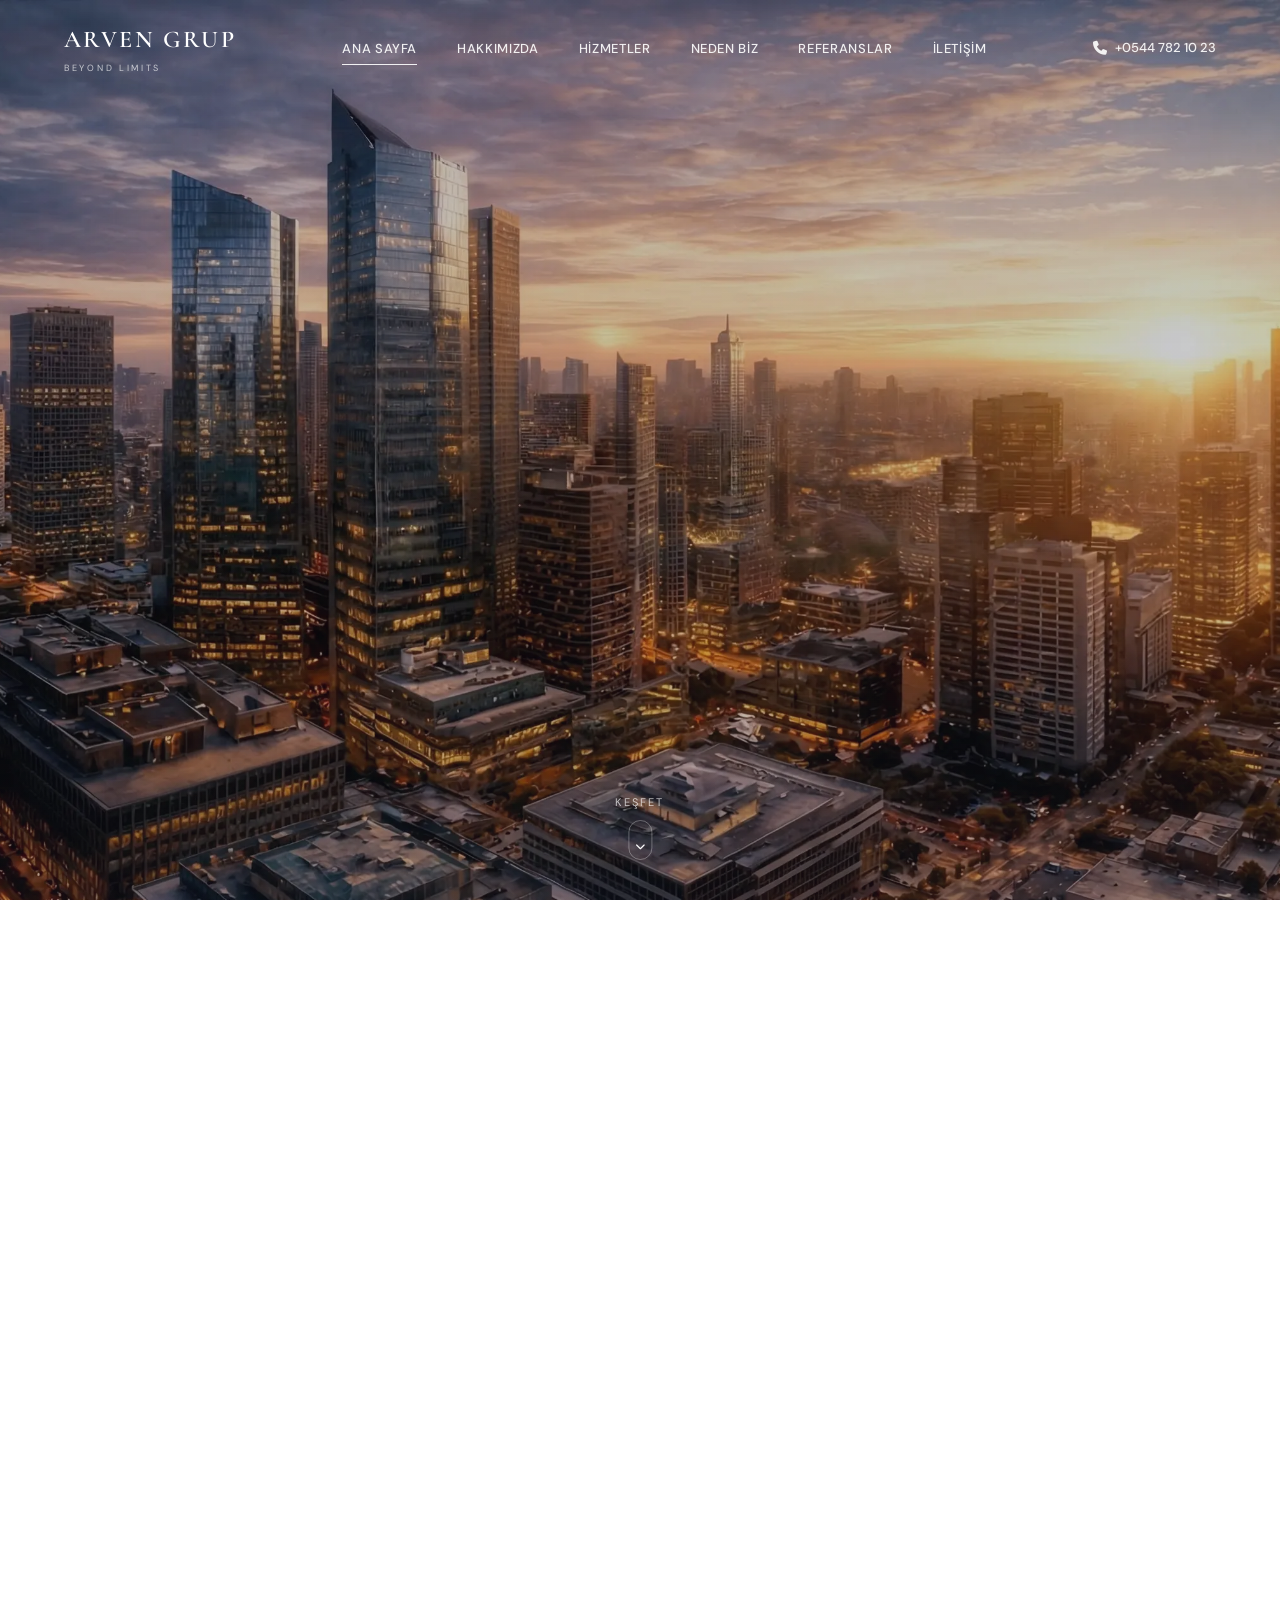
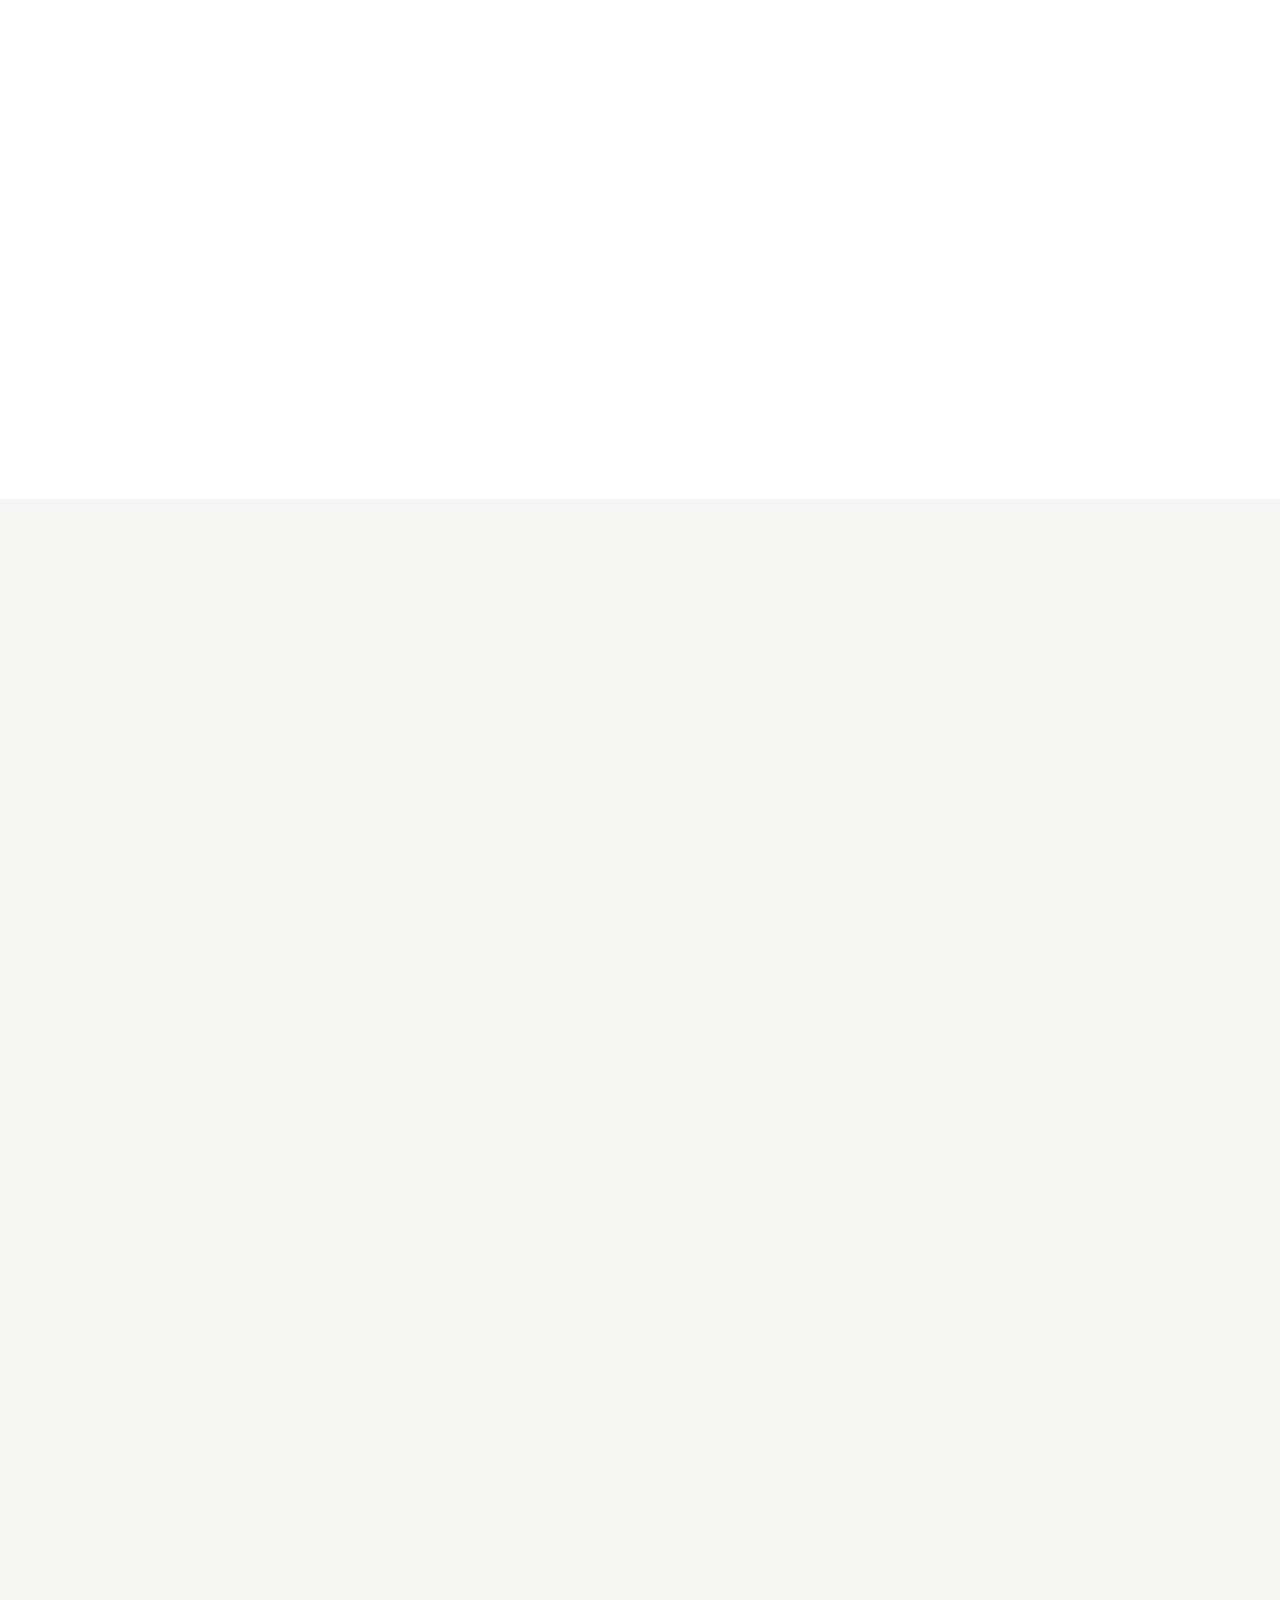
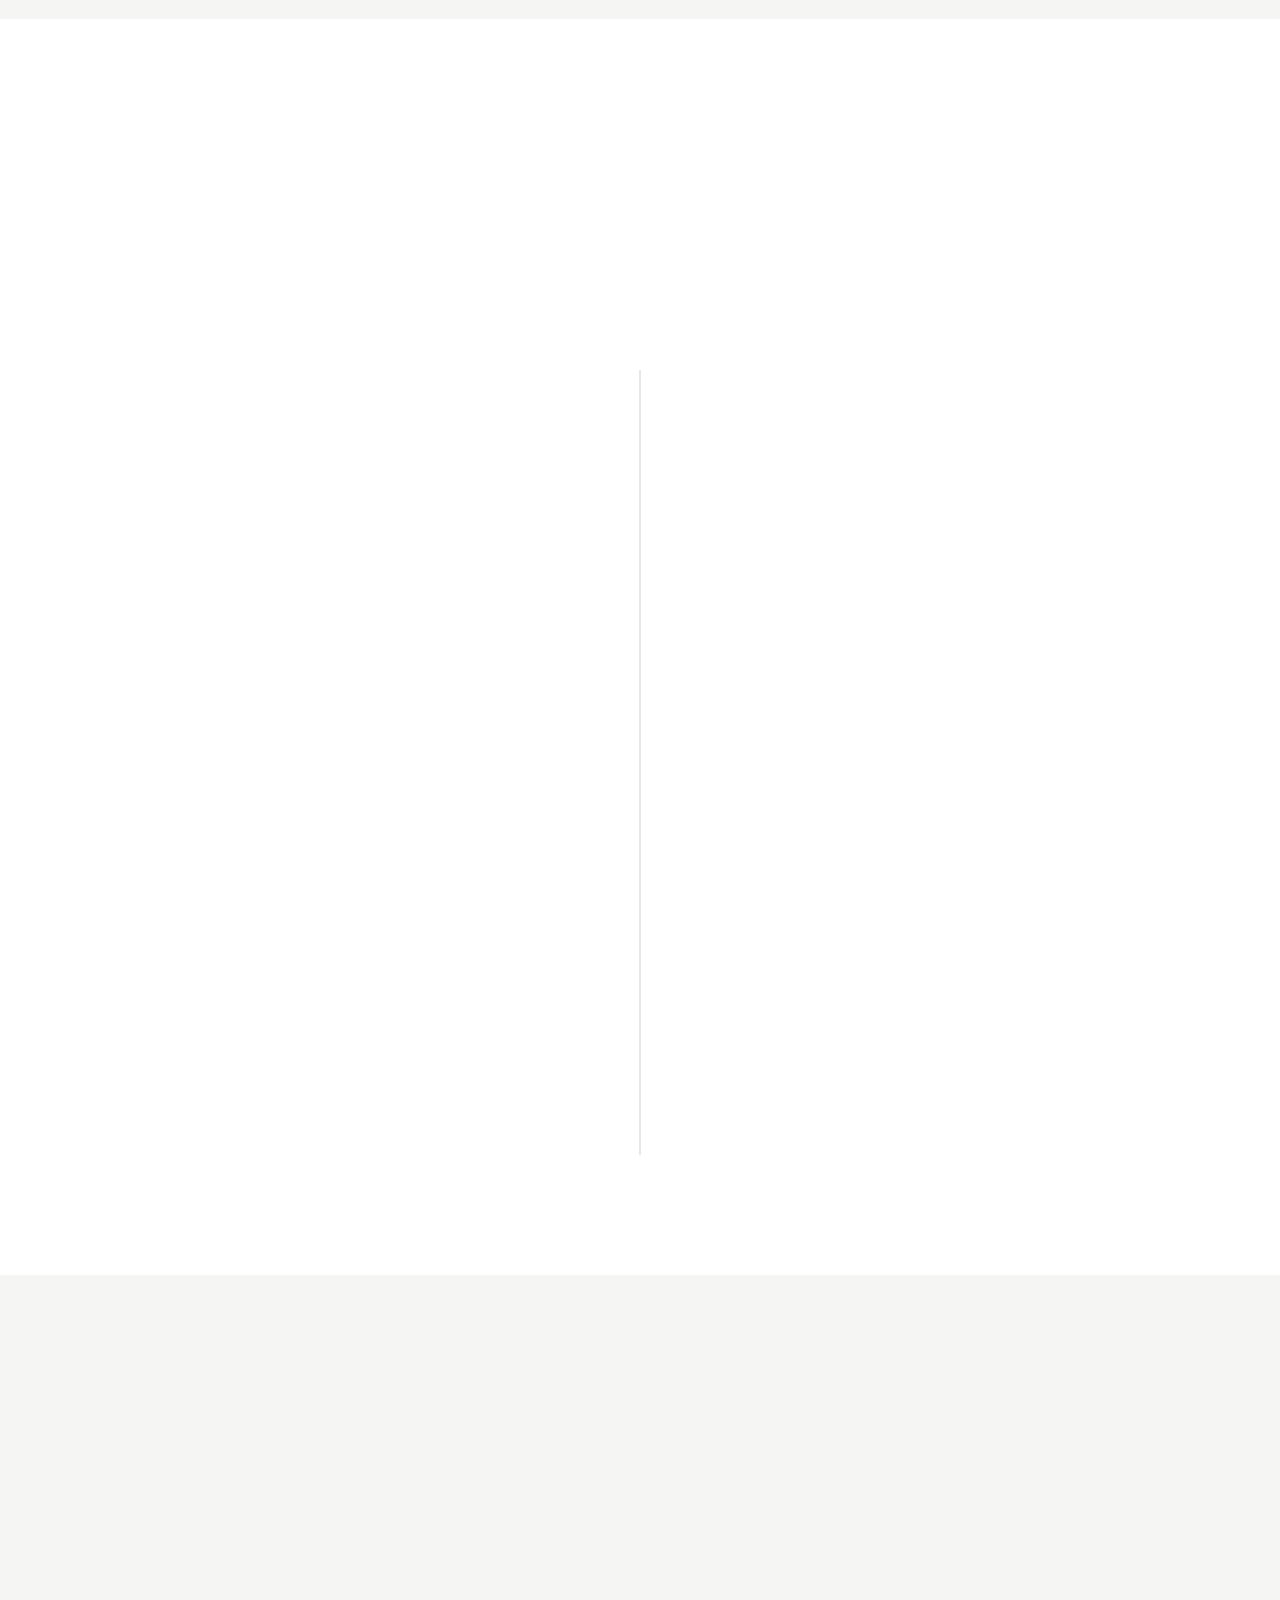
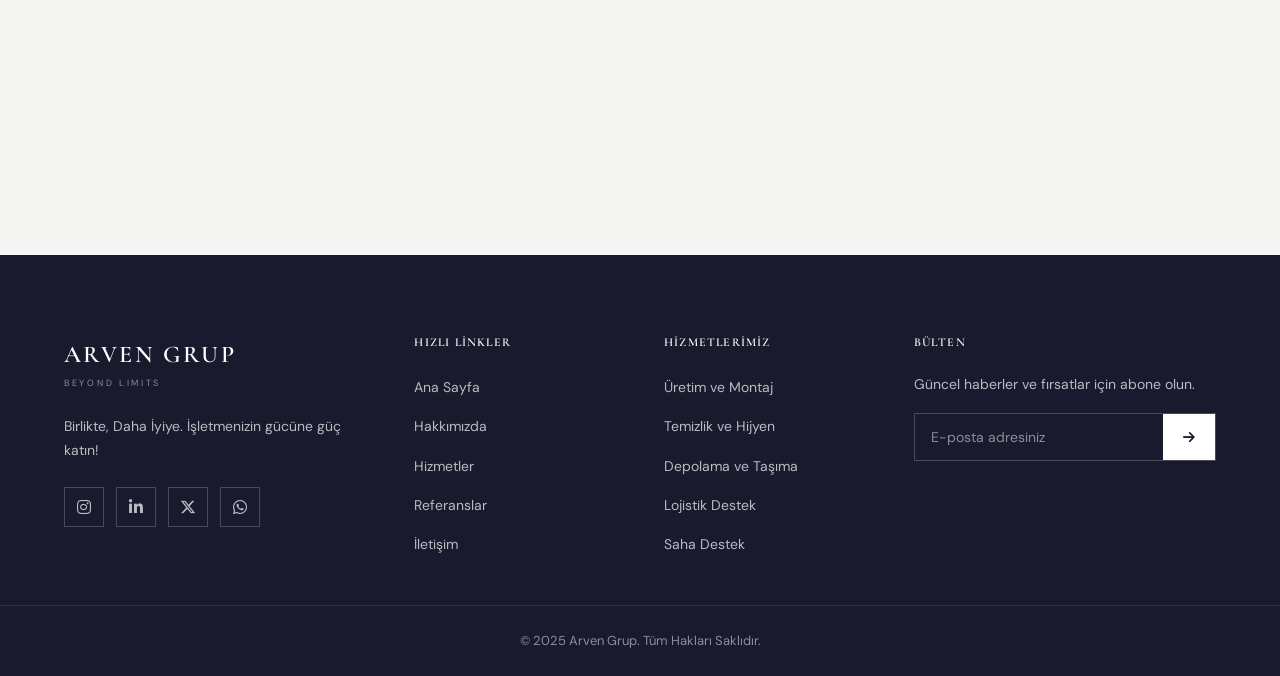
==== index.html @ a72df1f4 "Arven Grup web sitesi - ilk commit - HTML, CSS, JavaScript ile tam responsive web sitesi - Hero slid" ====
<!DOCTYPE html>
<html lang="tr">
  <head>
    <meta charset="UTF-8" />
    <meta name="viewport" content="width=device-width, initial-scale=1.0" />
    <meta
      name="description"
      content="Arven Grup - Personel Tedarik ve Kurumsal Outsourcing Çözümleri. Birlikte, Daha İyiye."
    />
    <meta
      name="keywords"
      content="personel tedarik, outsourcing, işe alım, kurumsal çözümler, üretim personeli, temizlik hizmetleri"
    />
    <meta name="author" content="Arven Grup" />

    <!-- Open Graph Meta Tags -->
    <meta
      property="og:title"
      content="Arven Grup - Personel Tedarik & Kurumsal Outsourcing"
    />
    <meta
      property="og:description"
      content="İşletmenizin gücüne güç katın! Arven Grup ile personel tedariki ve kurumsal çözümlerde öne çıkın."
    />
    <meta property="og:type" content="website" />
    <meta property="og:url" content="https://arvengrup.com" />
    <meta
      property="og:image"
      content="https://images.unsplash.com/photo-1504384308090-c894fdcc538d?w=1200&q=80"
    />

    <!-- Twitter Card -->
    <meta name="twitter:card" content="summary_large_image" />
    <meta name="twitter:title" content="Arven Grup - Personel Tedarik" />
    <meta name="twitter:description" content="Birlikte, Daha İyiye." />

    <title>Arven Grup | Personel Tedarik & Kurumsal Outsourcing</title>

    <!-- Favicon -->
    <link
      rel="icon"
      type="image/svg+xml"
      href="data:image/svg+xml,<svg xmlns='http://www.w3.org/2000/svg' viewBox='0 0 100 100'><text y='.9em' font-size='90'>🏢</text></svg>"
    />

    <!-- Google Fonts -->
    <link rel="preconnect" href="https://fonts.googleapis.com" />
    <link rel="preconnect" href="https://fonts.gstatic.com" crossorigin />
    <link
      href="https://fonts.googleapis.com/css2?family=Cormorant+Garamond:wght@400;500;600;700&family=DM+Sans:wght@300;400;500;600&display=swap"
      rel="stylesheet"
    />

    <!-- Font Awesome -->
    <link
      rel="stylesheet"
      href="https://cdnjs.cloudflare.com/ajax/libs/font-awesome/6.5.0/css/all.min.css"
    />

    <!-- Main CSS -->
    <link rel="stylesheet" href="style.css" />
  </head>
  <body>
    <!-- ===== NAVBAR ===== -->
    <nav class="navbar" id="navbar">
      <div class="nav-container">
        <a href="#hero" class="nav-logo">
          <span class="logo-text">ARVEN GRUP</span>
          <span class="logo-tagline">BEYOND LIMITS</span>
        </a>

        <ul class="nav-menu" id="nav-menu">
          <li><a href="#hero" class="nav-link active">Ana Sayfa</a></li>
          <li><a href="#hakkimizda" class="nav-link">Hakkımızda</a></li>
          <li><a href="#hizmetler" class="nav-link">Hizmetler</a></li>
          <li><a href="#neden-biz" class="nav-link">Neden Biz</a></li>
          <li><a href="#referanslar" class="nav-link">Referanslar</a></li>
          <li><a href="#iletisim" class="nav-link">İletişim</a></li>
        </ul>

        <div class="nav-actions">
          <a href="tel:+905447821023" class="nav-phone">
            <i class="fas fa-phone"></i>
            <span>+0544 782 10 23</span>
          </a>
          <button class="hamburger" id="hamburger" aria-label="Menü">
            <span class="bar"></span>
            <span class="bar"></span>
            <span class="bar"></span>
          </button>
        </div>
      </div>
    </nav>

    <!-- ===== HERO SECTION ===== -->
    <section class="hero" id="hero">
      <div class="hero-bg">
        <div class="hero-slider">
          <img
            src="hero-1.webp"
            alt="Arven Grup - Personel Tedarik"
            class="hero-bg-img active"
            loading="eager"
          />
          <img
            src="https://images.unsplash.com/photo-1504384308090-c894fdcc538d?w=1600&q=80"
            alt="Arven Grup - Kurumsal Çözümler"
            class="hero-bg-img"
            loading="lazy"
          />
          <img
            src="hero-3.png"
            alt="Arven Grup - Ekip Çalışması"
            class="hero-bg-img"
            loading="lazy"
          />
        </div>
        <div class="hero-overlay"></div>
      </div>

      <div class="hero-content">
        <span class="hero-label" data-reveal="up">PERSONEL TEDARİK</span>
        <h1 class="hero-title">
          <span class="title-line" data-reveal="up">Birlikte,</span>
          <span class="title-line title-accent" data-reveal="up"
            >Daha İyiye.</span
          >
        </h1>
        <p class="hero-subtitle" data-reveal="up">
          İşletmenizin gücüne güç katın! Arven Grup ile personel tedariki ve
          kurumsal çözümlerde öne çıkın.
        </p>
        <a href="#iletisim" class="btn btn-primary hero-cta" data-reveal="up">
          <span>Personel Arıyorum</span>
          <i class="fas fa-arrow-right"></i>
        </a>
      </div>

      <a href="#hakkimizda" class="hero-scroll">
        <span>Keşfet</span>
        <div class="scroll-arrow">
          <i class="fas fa-chevron-down"></i>
        </div>
      </a>
    </section>

    <!-- ===== HAKKIMIZDA SECTION ===== -->
    <section class="about" id="hakkimizda">
      <div class="container">
        <!-- Section Header -->
        <div class="section-header" data-reveal="up">
          <span class="section-label">15 YILDIR GÜVENİLİR İŞ ORTAĞINIZ</span>
          <h2 class="section-title">Arven <span>Grup</span></h2>
          <p class="section-desc">
            15 yıldır personel tedarikinde güvenin ve mükemmelliğin adresi
          </p>
        </div>

        <!-- Stats Row -->
        <div class="stats-row" data-reveal="up">
          <div class="stat-item">
            <i class="fas fa-globe"></i>
            <span class="stat-number" data-target="50">0</span>
            <span class="stat-suffix">+</span>
            <span class="stat-label">SEKTÖR</span>
          </div>
          <div class="stat-item">
            <i class="fas fa-users"></i>
            <span class="stat-number" data-target="1000">0</span>
            <span class="stat-suffix">+</span>
            <span class="stat-label">MUTLU MÜŞTERİ</span>
          </div>
          <div class="stat-item">
            <i class="fas fa-truck"></i>
            <span class="stat-number" data-target="500">0</span>
            <span class="stat-suffix">+</span>
            <span class="stat-label">BAŞARILI PROJE</span>
          </div>
          <div class="stat-item">
            <i class="fas fa-calendar"></i>
            <span class="stat-number" data-target="15">0</span>
            <span class="stat-suffix">+</span>
            <span class="stat-label">YIL DENEYİM</span>
          </div>
        </div>

        <!-- Story Title -->
        <div class="story-header" data-reveal="up">
          <h3 class="story-title">Bizim <span>Hikayemiz</span></h3>
        </div>

        <!-- Mission Block - 01: Fotoğraf SOL, Yazı SAĞ -->
        <div class="about-block">
          <div class="about-image" data-reveal="left">
            <div class="image-slider">
              <img
                src="misyon-1.png"
                alt="Arven Grup Misyon"
                class="slider-img active"
                loading="lazy"
              />
              <img
                src="misyon-2.jpg"
                alt="Arven Grup İş Ortaklığı"
                class="slider-img"
                loading="lazy"
              />
            </div>
          </div>
          <div class="about-content" data-reveal="right">
            <div class="block-number">01</div>
            <div class="block-icon"><i class="fas fa-rocket"></i></div>
            <h4 class="block-title">Bizim <span>Misyon</span></h4>
            <p class="block-text">
              Arven Grup olarak, işletmelerin doğru personele hızlı ve güvenilir
              şekilde ulaşmasını sağlıyoruz. Müşterilerimize en yüksek kalitede
              hizmet sunarak küresel pazarlarda büyümelerine destek sağlamak.
              Sürdürülebilir ticaret anlayışı ile sektörde öncü olmayı
              hedefliyoruz.
            </p>
          </div>
        </div>

        <!-- Vision Block - 02: Yazı SOL, Fotoğraf SAĞ -->
        <div class="about-block reverse">
          <div class="about-image" data-reveal="right">
            <div class="image-slider">
              <img
                src="vizyon-1.png"
                alt="Arven Grup Vizyon"
                class="slider-img active"
                loading="lazy"
              />
              <img
                src="https://images.unsplash.com/photo-1486406146926-c627a92ad1ab?w=800&q=80"
                alt="Gökdelenler"
                class="slider-img"
                loading="lazy"
              />
            </div>
          </div>
          <div class="about-content" data-reveal="left">
            <div class="block-number">02</div>
            <div class="block-icon"><i class="fas fa-eye"></i></div>
            <h4 class="block-title">Bizim <span>Vizyon</span></h4>
            <p class="block-text">
              2030 yılına kadar Türkiye'nin en güvenilir personel tedarik
              firması olmak. 100'den fazla sektöre hizmet veren, teknoloji
              odaklı çözümleri ile sektörde referans alınan küresel bir şirket
              olmak. Dijital dönüşüm ve inovasyon ile geleceği şekillendirmek.
            </p>
          </div>
        </div>

        <!-- Values Block - 03: Fotoğraf SOL, Yazı SAĞ -->
        <div class="about-block">
          <div class="about-image" data-reveal="left">
            <div class="image-slider">
              <img
                src="https://images.unsplash.com/photo-1522071820081-009f0129c71c?w=800&q=80"
                alt="Arven Grup Değerler"
                class="slider-img active"
                loading="lazy"
              />
              <img
                src="https://images.unsplash.com/photo-1517245386807-bb43f82c33c4?w=800&q=80"
                alt="Takım Çalışması"
                class="slider-img"
                loading="lazy"
              />
              <img
                src="https://images.unsplash.com/photo-1542744173-8e7e53415bb0?w=800&q=80"
                alt="Strateji Toplantısı"
                class="slider-img"
                loading="lazy"
              />
            </div>
          </div>
          <div class="about-content" data-reveal="right">
            <div class="block-number">03</div>
            <div class="block-icon"><i class="fas fa-star"></i></div>
            <h4 class="block-title">Bizim <span>Değerler</span></h4>
            <p class="block-text">
              Dürüstlük, şeffaflık, müşteri memnuniyeti, sürekli gelişim ve
              çevreye saygı. Bu değerler doğrultusunda tüm iş süreçlerimizi
              yönetiyor ve uzun vadeli iş ortaklıkları kuruyoruz. Her adımda
              etik değerlere bağlı kalarak sektöre değer katıyoruz.
            </p>
          </div>
        </div>
      </div>
    </section>

    <!-- ===== HİZMETLER SECTION ===== -->
    <section class="services" id="hizmetler">
      <div class="container">
        <div class="section-header" data-reveal="up">
          <span class="section-label">NE YAPIYORUZ</span>
          <h2 class="section-title">Hizmet <span>Alanlarımız</span></h2>
          <p class="section-desc">
            İşletmenizin ihtiyaçlarına özel profesyonel personel tedarik
            çözümleri
          </p>
        </div>

        <div class="services-grid">
          <!-- Service Card 1 -->
          <div class="service-card service-hover-reveal" data-reveal="up" data-tilt>
            <div class="service-bg-image">
              <img src="uretim.jpg" alt="Üretim ve Montaj" loading="lazy">
            </div>
            <div class="service-icon">
              <i class="fas fa-cogs"></i>
            </div>
            <h3 class="service-title">Üretim ve Montaj</h3>
            <p class="service-desc">
              Üretim hatları için deneyimli ve nitelikli personel temini.
              Montaj, kalite kontrol ve hat operatörleri.
            </p>
            <div class="service-line"></div>
          </div>

          <!-- Service Card 2 -->
          <div class="service-card service-hover-reveal" data-reveal="up" data-tilt>
            <div class="service-bg-image">
              <img src="temizlik.jpg" alt="Temizlik ve Hijyen" loading="lazy">
            </div>
            <div class="service-icon">
              <i class="fas fa-broom"></i>
            </div>
            <h3 class="service-title">Temizlik ve Hijyen</h3>
            <p class="service-desc">
              Profesyonel temizlik ekipleri ve hijyen uzmanları. Kurumsal ve
              endüstriyel temizlik hizmetleri.
            </p>
            <div class="service-line"></div>
          </div>

          <!-- Service Card 3 -->
          <div class="service-card service-hover-reveal" data-reveal="up" data-tilt>
            <div class="service-bg-image">
              <img src="depolama.jpg" alt="Depolama ve Taşıma" loading="lazy">
            </div>
            <div class="service-icon">
              <i class="fas fa-boxes-stacked"></i>
            </div>
            <h3 class="service-title">Depolama ve Taşıma</h3>
            <p class="service-desc">
              Depo yönetimi, forklift operatörleri ve taşıma personeli. Verimli
              stok yönetimi desteği.
            </p>
            <div class="service-line"></div>
          </div>

          <!-- Service Card 4 -->
          <div class="service-card service-hover-reveal" data-reveal="up" data-tilt>
            <div class="service-bg-image">
              <img src="etiketleme.png" alt="Etiketleme" loading="lazy">
            </div>
            <div class="service-icon">
              <i class="fas fa-tags"></i>
            </div>
            <h3 class="service-title">Etiketleme</h3>
            <p class="service-desc">
              Ürün etiketleme, barkodlama ve paketleme hizmetleri için uzman
              personel desteği.
            </p>
            <div class="service-line"></div>
          </div>

          <!-- Service Card 5 -->
          <div class="service-card service-hover-reveal" data-reveal="up" data-tilt>
            <div class="service-bg-image">
              <img src="lojistik.jpg" alt="Lojistik Destek" loading="lazy">
            </div>
            <div class="service-icon">
              <i class="fas fa-truck-fast"></i>
            </div>
            <h3 class="service-title">Lojistik Destek</h3>
            <p class="service-desc">
              Sevkiyat, dağıtım ve lojistik operasyonları için nitelikli
              personel. Zamanında teslimat garantisi.
            </p>
            <div class="service-line"></div>
          </div>

          <!-- Service Card 6 -->
          <div class="service-card service-hover-reveal" data-reveal="up" data-tilt>
            <div class="service-bg-image">
              <img src="saha.jpg" alt="Saha Destek Personeli" loading="lazy">
            </div>
            <div class="service-icon">
              <i class="fas fa-industry"></i>
            </div>
            <h3 class="service-title">Saha Destek Personeli</h3>
            <p class="service-desc">
              Fabrika, mağaza ve saha operasyonları için esnek personel
              çözümleri. 7/24 destek.
            </p>
            <div class="service-line"></div>
          </div>
        </div>
      </div>
    </section>

    <!-- ===== NEDEN BİZ SECTION ===== -->
    <section class="why-us" id="neden-biz">
      <div class="container">
        <div class="section-header" data-reveal="up">
          <span class="section-label">NEDEN BİZ</span>
          <h2 class="section-title">Rakamlarla <span>Arven Grup</span></h2>
          <p class="section-desc">
            Yılların deneyimi ve binlerce başarılı projenin gücü
          </p>
        </div>

        <div class="timeline">
          <!-- Timeline Item 1 - Left -->
          <div class="timeline-item left" data-reveal="left">
            <div class="timeline-content">
              <div class="timeline-number">
                <span class="count" data-target="500">0</span>
                <span class="timeline-suffix">+</span>
              </div>
              <h4 class="timeline-title">Memnun Müşteri</h4>
              <p class="timeline-desc">Her biri uzun vadeli iş ortağımız</p>
            </div>
            <div class="timeline-dot"><i class="fas fa-smile"></i></div>
          </div>

          <!-- Timeline Item 2 - Right -->
          <div class="timeline-item right" data-reveal="right">
            <div class="timeline-dot"><i class="fas fa-award"></i></div>
            <div class="timeline-content">
              <div class="timeline-number">
                <span class="count" data-target="10">0</span>
                <span class="timeline-suffix">+</span>
              </div>
              <h4 class="timeline-title">Yıl Deneyim</h4>
              <p class="timeline-desc">Sektörde güvenilir bir isim</p>
            </div>
          </div>

          <!-- Timeline Item 3 - Left -->
          <div class="timeline-item left" data-reveal="left">
            <div class="timeline-content">
              <div class="timeline-number">
                <span class="count" data-target="50">0</span>
                <span class="timeline-suffix">+</span>
              </div>
              <h4 class="timeline-title">Sektör Uzmanlık</h4>
              <p class="timeline-desc">Farklı sektörlerde çözümler</p>
            </div>
            <div class="timeline-dot"><i class="fas fa-briefcase"></i></div>
          </div>

          <!-- Timeline Item 4 - Right -->
          <div class="timeline-item right" data-reveal="right">
            <div class="timeline-dot"><i class="fas fa-check-circle"></i></div>
            <div class="timeline-content">
              <div class="timeline-number">
                <span class="count" data-target="1000">0</span>
                <span class="timeline-suffix">+</span>
              </div>
              <h4 class="timeline-title">Tamamlanan Proje</h4>
              <p class="timeline-desc">Başarıyla sonuçlandırılan işler</p>
            </div>
          </div>
        </div>
      </div>
    </section>

    <!-- ===== REFERANSLAR SECTION ===== -->
    <section class="testimonials" id="referanslar">
      <div class="container">
        <div class="section-header" data-reveal="up">
          <span class="section-label">MÜŞTERİ YORUMLARI</span>
          <h2 class="section-title">Müşterilerimiz <span>Ne Diyor?</span></h2>
          <p class="section-desc">
            İş ortaklarımızın deneyimleri ve değerlendirmeleri
          </p>
        </div>

        <div class="testimonials-slider" data-reveal="up">
          <div class="testimonials-track">
            <!-- Testimonial 1 -->
            <div class="testimonial-card">
              <div class="testimonial-stars">
                <i class="fas fa-star"></i>
                <i class="fas fa-star"></i>
                <i class="fas fa-star"></i>
                <i class="fas fa-star"></i>
                <i class="fas fa-star"></i>
              </div>
              <p class="testimonial-text">
                "Arven Grup ile çalışmaya başladığımızdan beri personel
                sorunlarımız büyük ölçüde azaldı. Hızlı ve kaliteli hizmet
                anlayışları ile iş süreçlerimize büyük katkı sağladılar."
              </p>
              <div class="testimonial-author">
                <div class="author-avatar">
                  <i class="fas fa-user"></i>
                </div>
                <div class="author-info">
                  <h5 class="author-name">Mehmet Yılmaz</h5>
                  <span class="author-company"
                    >ABC Üretim A.Ş. - Genel Müdür</span
                  >
                </div>
              </div>
            </div>

            <!-- Testimonial 2 -->
            <div class="testimonial-card">
              <div class="testimonial-stars">
                <i class="fas fa-star"></i>
                <i class="fas fa-star"></i>
                <i class="fas fa-star"></i>
                <i class="fas fa-star"></i>
                <i class="fas fa-star"></i>
              </div>
              <p class="testimonial-text">
                "Profesyonel yaklaşımları ve çözüm odaklı hizmet anlayışları ile
                Arven Grup, bizim için vazgeçilmez bir iş ortağı haline geldi.
                Kesinlikle tavsiye ediyorum."
              </p>
              <div class="testimonial-author">
                <div class="author-avatar">
                  <i class="fas fa-user"></i>
                </div>
                <div class="author-info">
                  <h5 class="author-name">Ayşe Kaya</h5>
                  <span class="author-company"
                    >XYZ Lojistik - İK Direktörü</span
                  >
                </div>
              </div>
            </div>

            <!-- Testimonial 3 -->
            <div class="testimonial-card">
              <div class="testimonial-stars">
                <i class="fas fa-star"></i>
                <i class="fas fa-star"></i>
                <i class="fas fa-star"></i>
                <i class="fas fa-star"></i>
                <i class="fas fa-star"></i>
              </div>
              <p class="testimonial-text">
                "5 yıldır Arven Grup ile çalışıyoruz. Her zaman zamanında ve
                kaliteli personel temin ettiler. İletişimleri mükemmel,
                sorunlara anında çözüm üretiyorlar."
              </p>
              <div class="testimonial-author">
                <div class="author-avatar">
                  <i class="fas fa-user"></i>
                </div>
                <div class="author-info">
                  <h5 class="author-name">Ali Demir</h5>
                  <span class="author-company"
                    >DEF Endüstri - Operasyon Müdürü</span
                  >
                </div>
              </div>
            </div>
          </div>

          <!-- Slider Controls -->
          <div class="slider-controls">
            <button class="slider-btn prev" aria-label="Önceki">
              <i class="fas fa-chevron-left"></i>
            </button>
            <div class="slider-dots">
              <span class="dot active"></span>
              <span class="dot"></span>
              <span class="dot"></span>
            </div>
            <button class="slider-btn next" aria-label="Sonraki">
              <i class="fas fa-chevron-right"></i>
            </button>
          </div>
        </div>
      </div>
    </section>

    <!-- ===== İLETİŞİM SECTION ===== -->
    <section class="contact" id="iletisim">
      <div class="container">
        <div class="section-header" data-reveal="up">
          <span class="section-label">BİZE ULAŞIN</span>
          <h2 class="section-title">İletişime <span>Geçin</span></h2>
          <p class="section-desc">
            Size en uygun kanaldan ulaşın. Profesyonel ekibimiz size yardımcı
            olmak için hazır.
          </p>
        </div>

        <!-- Contact Cards -->
        <div class="contact-cards" data-reveal="up">
          <div class="contact-card">
            <div class="contact-icon">
              <i class="fas fa-phone"></i>
            </div>
            <h4 class="contact-title">TELEFON</h4>
            <a href="tel:+905447821023" class="contact-info">+0544 782 10 23</a>
            <span class="contact-note">Pazartesi-Cuma, 09:00-18:00</span>
          </div>

          <div class="contact-card">
            <div class="contact-icon">
              <i class="fab fa-whatsapp"></i>
            </div>
            <h4 class="contact-title">WHATSAPP</h4>
            <a
              href="https://wa.me/905447821023"
              target="_blank"
              class="contact-info"
              >+0544 782 10 23</a
            >
            <span class="contact-note">7/24 Anında Yanıt</span>
          </div>

          <div class="contact-card">
            <div class="contact-icon">
              <i class="fas fa-envelope"></i>
            </div>
            <h4 class="contact-title">E-POSTA</h4>
            <a href="mailto:info@arvengrup.com" class="contact-info"
              >info@arvengrup.com</a
            >
            <span class="contact-note">24 Saat İçinde Dönüş</span>
          </div>

          <div class="contact-card">
            <div class="contact-icon">
              <i class="fas fa-map-marker-alt"></i>
            </div>
            <h4 class="contact-title">ADRES</h4>
            <span class="contact-info">İstanbul, Türkiye</span>
            <span class="contact-note">Merkez Ofis</span>
          </div>
        </div>

        <!-- Contact Form -->
        <div class="contact-form-wrapper" data-reveal="up">
          <form class="contact-form" id="contact-form">
            <div class="form-row">
              <div class="form-group">
                <label for="name">Adınız Soyadınız</label>
                <input
                  type="text"
                  id="name"
                  name="name"
                  required
                  placeholder="Adınızı giriniz"
                />
              </div>
              <div class="form-group">
                <label for="email">E-posta Adresiniz</label>
                <input
                  type="email"
                  id="email"
                  name="email"
                  required
                  placeholder="E-posta adresinizi giriniz"
                />
              </div>
            </div>
            <div class="form-row">
              <div class="form-group">
                <label for="phone">Telefon Numaranız <span class="optional">(Opsiyonel)</span></label>
                <input
                  type="tel"
                  id="phone"
                  name="phone"
                  placeholder="05XX XXX XX XX"
                />
              </div>
              <div class="form-group">
                <label for="subject">Konu</label>
                <select id="subject" name="subject" required>
                  <option value="" disabled selected>Konu seçiniz</option>
                  <option value="Personel Talebi">Personel Talebi</option>
                  <option value="Fiyat Teklifi">Fiyat Teklifi</option>
                  <option value="İş Başvurusu">İş Başvurusu</option>
                  <option value="Şikayet / Öneri">Şikayet / Öneri</option>
                  <option value="Genel Bilgi">Genel Bilgi</option>
                  <option value="Diğer">Diğer</option>
                </select>
              </div>
            </div>
            <div class="form-group">
              <label for="message">Mesajınız</label>
              <textarea
                id="message"
                name="message"
                rows="5"
                required
                placeholder="Mesajınızı yazınız..."
              ></textarea>
            </div>
            <button type="submit" class="btn btn-primary btn-submit">
              <span>Mesaj Gönder</span>
              <i class="fas fa-paper-plane"></i>
            </button>
          </form>
        </div>
      </div>
    </section>

    <!-- ===== FOOTER ===== -->
    <footer class="footer" id="footer">
      <div class="footer-main">
        <div class="container">
          <div class="footer-grid">
            <!-- Footer Logo & Info -->
            <div class="footer-brand">
              <a href="#hero" class="footer-logo">
                <span class="logo-text">ARVEN GRUP</span>
                <span class="logo-tagline">BEYOND LIMITS</span>
              </a>
              <p class="footer-desc">
                Birlikte, Daha İyiye. İşletmenizin gücüne güç katın!
              </p>
              <div class="footer-social">
                <a href="https://www.instagram.com/arven.grup/" target="_blank" class="social-link" aria-label="Instagram">
                  <i class="fab fa-instagram"></i>
                </a>
                <a href="#" class="social-link" aria-label="LinkedIn">
                  <i class="fab fa-linkedin-in"></i>
                </a>
                <a href="#" class="social-link" aria-label="Twitter">
                  <i class="fab fa-x-twitter"></i>
                </a>
                <a
                  href="https://wa.me/905447821023"
                  class="social-link"
                  aria-label="WhatsApp"
                >
                  <i class="fab fa-whatsapp"></i>
                </a>
              </div>
            </div>

            <!-- Quick Links -->
            <div class="footer-links">
              <h5 class="footer-title">Hızlı Linkler</h5>
              <ul>
                <li><a href="#hero">Ana Sayfa</a></li>
                <li><a href="#hakkimizda">Hakkımızda</a></li>
                <li><a href="#hizmetler">Hizmetler</a></li>
                <li><a href="#referanslar">Referanslar</a></li>
                <li><a href="#iletisim">İletişim</a></li>
              </ul>
            </div>

            <!-- Services -->
            <div class="footer-links">
              <h5 class="footer-title">Hizmetlerimiz</h5>
              <ul>
                <li><a href="#hizmetler">Üretim ve Montaj</a></li>
                <li><a href="#hizmetler">Temizlik ve Hijyen</a></li>
                <li><a href="#hizmetler">Depolama ve Taşıma</a></li>
                <li><a href="#hizmetler">Lojistik Destek</a></li>
                <li><a href="#hizmetler">Saha Destek</a></li>
              </ul>
            </div>

            <!-- Newsletter -->
            <div class="footer-newsletter">
              <h5 class="footer-title">Bülten</h5>
              <p>Güncel haberler ve fırsatlar için abone olun.</p>
              <form class="newsletter-form" id="newsletter-form">
                <input type="email" placeholder="E-posta adresiniz" required />
                <button type="submit" aria-label="Abone Ol">
                  <i class="fas fa-arrow-right"></i>
                </button>
              </form>
            </div>
          </div>
        </div>
      </div>

      <!-- Footer Bottom -->
      <div class="footer-bottom">
        <div class="container">
          <p>&copy; 2025 Arven Grup. Tüm Hakları Saklıdır.</p>
        </div>
      </div>
    </footer>

    <!-- ===== SCRIPTS ===== -->
    <script src="https://cdnjs.cloudflare.com/ajax/libs/gsap/3.12.2/gsap.min.js"></script>
    <script src="https://cdnjs.cloudflare.com/ajax/libs/gsap/3.12.2/ScrollTrigger.min.js"></script>
    <script src="script.js"></script>
  </body>
</html>
---- style.css ----
/* ===== ARVEN GRUP - MAIN STYLESHEET ===== */
/* Tasarım: Global Exim Stili - Minimalist & Zarif */

/* ===== CSS VARIABLES ===== */
:root {
    /* Renkler */
    --color-bg: #FFFFFF;
    --color-bg-alt: #F5F5F3;
    --color-primary: #1A1A2E;
    --color-secondary: #6B7280;
    --color-accent: #1A1A2E;
    --color-border: #E5E7EB;
    --color-border-light: #D1D5DB;
    --color-white: #FFFFFF;
    --color-star: #FFC107;

    /* Tipografi */
    --font-display: 'Cormorant Garamond', serif;
    --font-body: 'DM Sans', sans-serif;

    /* Spacing */
    --section-padding: 120px;
    --container-width: 1200px;

    /* Transitions */
    --transition-fast: 0.3s ease;
    --transition-smooth: 0.5s cubic-bezier(0.16, 1, 0.3, 1);
    --transition-reveal: 0.7s cubic-bezier(0.16, 1, 0.3, 1);

    /* Shadows */
    --shadow-sm: 0 1px 3px rgba(0, 0, 0, 0.08);
    --shadow-md: 0 4px 20px rgba(0, 0, 0, 0.08);
    --shadow-lg: 0 10px 40px rgba(0, 0, 0, 0.1);
}

/* ===== RESET & BASE ===== */
*,
*::before,
*::after {
    margin: 0;
    padding: 0;
    box-sizing: border-box;
}

html {
    scroll-behavior: smooth;
    font-size: 16px;
}

body {
    font-family: var(--font-body);
    font-weight: 400;
    line-height: 1.7;
    color: var(--color-primary);
    background-color: var(--color-bg);
    overflow-x: hidden;
}

/* Reduced motion için tüm animasyonları kapat */
@media (prefers-reduced-motion: reduce) {
    *,
    *::before,
    *::after {
        animation-duration: 0.01ms !important;
        animation-iteration-count: 1 !important;
        transition-duration: 0.01ms !important;
        scroll-behavior: auto !important;
    }
    .cursor,
    .cursor-follower {
        display: none !important;
    }
}

/* ===== TYPOGRAPHY ===== */
h1, h2, h3, h4, h5, h6 {
    font-family: var(--font-display);
    font-weight: 500;
    line-height: 1.2;
}

a {
    text-decoration: none;
    color: inherit;
    transition: var(--transition-fast);
}

img {
    max-width: 100%;
    height: auto;
    display: block;
}

ul {
    list-style: none;
}

/* ===== UTILITY CLASSES ===== */
.container {
    width: 100%;
    max-width: var(--container-width);
    margin: 0 auto;
    padding: 0 24px;
}

/* ===== CUSTOM CURSOR - DEVRE DIŞI ===== */
.cursor,
.cursor-follower {
    display: none;
}

/* ===== BUTTONS ===== */
.btn {
    display: inline-flex;
    align-items: center;
    gap: 12px;
    padding: 16px 32px;
    font-family: var(--font-body);
    font-size: 14px;
    font-weight: 500;
    letter-spacing: 0.05em;
    text-transform: uppercase;
    border: none;
    border-radius: 0;
    cursor: pointer;
    transition: var(--transition-fast);
    position: relative;
    overflow: hidden;
}

.btn-primary {
    background-color: var(--color-primary);
    color: var(--color-white);
}

.btn-primary::before {
    content: '';
    position: absolute;
    top: 0;
    left: -100%;
    width: 100%;
    height: 100%;
    background: linear-gradient(90deg, transparent, rgba(255,255,255,0.2), transparent);
    transition: left 0.5s ease;
}

.btn-primary:hover::before {
    left: 100%;
}

.btn-primary:hover {
    background-color: #2a2a40;
    transform: translateY(-2px);
}

.btn i {
    font-size: 12px;
    transition: transform var(--transition-fast);
}

.btn:hover i {
    transform: translateX(4px);
}

/* ===== NAVBAR ===== */
.navbar {
    position: fixed;
    top: 0;
    left: 0;
    width: 100%;
    z-index: 1000;
    padding: 20px 0;
    transition: all var(--transition-fast);
}

.navbar.scrolled {
    background: rgba(255, 255, 255, 0.92);
    backdrop-filter: blur(12px);
    -webkit-backdrop-filter: blur(12px);
    box-shadow: 0 1px 0 rgba(0, 0, 0, 0.08);
    padding: 16px 0;
}

.nav-container {
    max-width: var(--container-width);
    margin: 0 auto;
    padding: 0 24px;
    display: flex;
    align-items: center;
    justify-content: space-between;
}

.nav-logo {
    display: flex;
    flex-direction: column;
}

.nav-logo .logo-text {
    font-family: var(--font-display);
    font-size: 24px;
    font-weight: 600;
    color: var(--color-white);
    letter-spacing: 0.1em;
    transition: color var(--transition-fast);
}

.nav-logo .logo-tagline {
    font-size: 9px;
    letter-spacing: 0.3em;
    color: rgba(255, 255, 255, 0.7);
    text-transform: uppercase;
    transition: color var(--transition-fast);
}

.navbar.scrolled .nav-logo .logo-text {
    color: var(--color-primary);
}

.navbar.scrolled .nav-logo .logo-tagline {
    color: var(--color-secondary);
}

.nav-menu {
    display: flex;
    align-items: center;
    gap: 40px;
}

.nav-link {
    font-size: 13px;
    font-weight: 500;
    letter-spacing: 0.05em;
    text-transform: uppercase;
    color: rgba(255, 255, 255, 0.9);
    position: relative;
    padding: 8px 0;
    transition: color var(--transition-fast);
}

.nav-link::after {
    content: '';
    position: absolute;
    bottom: 0;
    left: 0;
    width: 0;
    height: 1px;
    background-color: currentColor;
    transition: width var(--transition-fast);
}

.nav-link:hover::after,
.nav-link.active::after {
    width: 100%;
}

.navbar.scrolled .nav-link {
    color: var(--color-primary);
}

.nav-actions {
    display: flex;
    align-items: center;
    gap: 24px;
}

.nav-phone {
    display: flex;
    align-items: center;
    gap: 8px;
    font-size: 13px;
    font-weight: 500;
    color: rgba(255, 255, 255, 0.9);
    transition: color var(--transition-fast);
}

.nav-phone i {
    font-size: 14px;
}

.navbar.scrolled .nav-phone {
    color: var(--color-primary);
}

/* Nav Social */
.nav-social {
    display: flex;
    align-items: center;
    gap: 12px;
}

.nav-social a {
    display: flex;
    align-items: center;
    justify-content: center;
    width: 32px;
    height: 32px;
    border: 1px solid rgba(255, 255, 255, 0.3);
    border-radius: 50%;
    color: rgba(255, 255, 255, 0.9);
    font-size: 14px;
    transition: all 0.3s ease;
}

.nav-social a:hover {
    background: var(--color-white);
    border-color: var(--color-white);
    color: var(--color-primary);
}

.navbar.scrolled .nav-social a {
    border-color: var(--color-border);
    color: var(--color-primary);
}

.navbar.scrolled .nav-social a:hover {
    background: var(--color-primary);
    border-color: var(--color-primary);
    color: var(--color-white);
}

/* Hamburger Menu */
.hamburger {
    display: none;
    flex-direction: column;
    gap: 5px;
    background: none;
    border: none;
    cursor: pointer;
    padding: 8px;
}

.hamburger .bar {
    width: 24px;
    height: 2px;
    background-color: var(--color-white);
    transition: all var(--transition-fast);
}

.navbar.scrolled .hamburger .bar {
    background-color: var(--color-primary);
}

.hamburger.active .bar:nth-child(1) {
    transform: rotate(45deg) translate(5px, 5px);
}

.hamburger.active .bar:nth-child(2) {
    opacity: 0;
}

.hamburger.active .bar:nth-child(3) {
    transform: rotate(-45deg) translate(5px, -5px);
}

/* Mobile Menu */
@media (max-width: 1024px) {
    .nav-menu {
        position: fixed;
        top: 0;
        right: -100%;
        width: 100%;
        height: 100vh;
        background: var(--color-primary);
        flex-direction: column;
        justify-content: center;
        gap: 32px;
        transition: right var(--transition-smooth);
    }

    .nav-menu.active {
        right: 0;
    }

    .nav-link {
        color: var(--color-white);
        font-size: 24px;
    }

    .hamburger {
        display: flex;
        z-index: 1001;
    }

    .nav-phone span {
        display: none;
    }
}

/* ===== HERO SECTION ===== */
.hero {
    position: relative;
    height: 100vh;
    min-height: 700px;
    display: flex;
    align-items: center;
    justify-content: center;
    overflow: hidden;
}

.hero-bg {
    position: absolute;
    top: 0;
    left: 0;
    width: 100%;
    height: 120%;
    z-index: -1;
}

.hero-slider {
    position: relative;
    width: 100%;
    height: 100%;
}

.hero-bg-img {
    position: absolute;
    top: 0;
    left: 0;
    width: 100%;
    height: 100%;
    object-fit: cover;
    will-change: transform, opacity;
    opacity: 0;
    transition: opacity 1.5s ease;
}

.hero-bg-img.active {
    opacity: 1;
}

.hero-overlay {
    position: absolute;
    top: 0;
    left: 0;
    width: 100%;
    height: 100%;
    background: linear-gradient(
        to bottom,
        rgba(26, 26, 46, 0.3) 0%,
        rgba(26, 26, 46, 0.2) 50%,
        rgba(26, 26, 46, 0.4) 100%
    );
}

.hero-content {
    text-align: center;
    color: var(--color-white);
    z-index: 1;
    padding: 0 24px;
}

.hero-label {
    display: inline-block;
    font-size: 11px;
    font-weight: 500;
    letter-spacing: 0.3em;
    text-transform: uppercase;
    color: rgba(255, 255, 255, 0.8);
    margin-bottom: 24px;
    opacity: 0;
    transform: translateY(20px);
}

.hero-title {
    font-family: var(--font-display);
    font-size: clamp(48px, 10vw, 100px);
    font-weight: 500;
    line-height: 1.1;
    margin-bottom: 24px;
}

.title-line {
    display: block;
    opacity: 0;
    transform: translateY(40px);
}

.title-accent {
    font-style: italic;
}

.hero-subtitle {
    font-size: 18px;
    font-weight: 300;
    color: rgba(255, 255, 255, 0.85);
    max-width: 500px;
    margin: 0 auto 40px;
    opacity: 0;
    transform: translateY(20px);
}

.hero-cta {
    opacity: 0;
    transform: scale(0.9);
}

/* Hero Scroll Indicator */
.hero-scroll {
    position: absolute;
    bottom: 40px;
    left: 50%;
    transform: translateX(-50%);
    display: flex;
    flex-direction: column;
    align-items: center;
    gap: 8px;
    color: var(--color-white);
    cursor: pointer;
    text-decoration: none;
    transition: opacity 0.3s ease;
}

.hero-scroll:hover {
    opacity: 0.8;
}

.hero-scroll span {
    font-size: 11px;
    letter-spacing: 0.2em;
    text-transform: uppercase;
    opacity: 0.7;
}

.scroll-arrow {
    width: 24px;
    height: 40px;
    border: 1px solid rgba(255, 255, 255, 0.3);
    border-radius: 12px;
    display: flex;
    align-items: flex-end;
    justify-content: center;
    padding-bottom: 8px;
}

.scroll-arrow i {
    font-size: 10px;
    animation: scrollBounce 2s infinite;
}

@keyframes scrollBounce {
    0%, 20%, 50%, 80%, 100% {
        transform: translateY(0);
    }
    40% {
        transform: translateY(8px);
    }
    60% {
        transform: translateY(4px);
    }
}

/* ===== SECTION HEADER ===== */
.section-header {
    text-align: center;
    margin-bottom: 80px;
}

.section-label {
    display: inline-block;
    font-size: 11px;
    font-weight: 500;
    letter-spacing: 0.3em;
    text-transform: uppercase;
    color: var(--color-secondary);
    margin-bottom: 16px;
}

.section-title {
    font-family: var(--font-display);
    font-size: clamp(36px, 5vw, 56px);
    font-weight: 400;
    color: var(--color-primary);
    margin-bottom: 16px;
}

.section-title span {
    font-weight: 600;
}

.section-desc {
    font-size: 16px;
    color: var(--color-secondary);
    max-width: 600px;
    margin: 0 auto;
}

/* ===== ABOUT SECTION ===== */
.about {
    padding: var(--section-padding) 0;
    background-color: var(--color-bg);
}

/* Stats Row */
.stats-row {
    display: grid;
    grid-template-columns: repeat(4, 1fr);
    gap: 24px;
    padding: 40px 0;
    border-top: 1px solid var(--color-border);
    border-bottom: 1px solid var(--color-border);
    margin-bottom: 80px;
}

.stat-item {
    text-align: center;
    padding: 24px;
}

.stat-item i {
    font-size: 24px;
    color: var(--color-secondary);
    margin-bottom: 16px;
}

.stat-number {
    font-family: var(--font-display);
    font-size: 48px;
    font-weight: 500;
    color: var(--color-primary);
}

.stat-suffix {
    font-family: var(--font-display);
    font-size: 36px;
    font-weight: 400;
    color: var(--color-primary);
}

.stat-label {
    display: block;
    font-size: 11px;
    letter-spacing: 0.15em;
    text-transform: uppercase;
    color: var(--color-secondary);
    margin-top: 8px;
}

/* Story Header */
.story-header {
    text-align: center;
    margin-bottom: 80px;
}

.story-title {
    font-family: var(--font-display);
    font-size: clamp(36px, 5vw, 56px);
    font-weight: 400;
    color: var(--color-primary);
}

.story-title span {
    font-weight: 600;
}

/* About Blocks */
.about-block {
    display: grid;
    grid-template-columns: 1fr 1fr;
    gap: 80px;
    align-items: center;
    padding: 60px 0;
    border-bottom: 1px solid var(--color-border);
}

.about-block:last-child {
    border-bottom: none;
}

.about-block.reverse .about-image {
    order: 2;
}

.about-block.reverse .about-content {
    order: 1;
}

.about-image {
    position: relative;
    overflow: hidden;
}

/* Image Slider for About Section */
.image-slider {
    position: relative;
    width: 100%;
    height: 500px;
    overflow: hidden;
    border-radius: 16px;
}

.image-slider .slider-img {
    position: absolute;
    top: 0;
    left: 0;
    width: 100%;
    height: 100%;
    object-fit: cover;
    object-position: center 40%;
    filter: brightness(0.98);
    opacity: 0;
    transition: opacity 1.5s ease;
}

.image-slider .slider-img.active {
    opacity: 1;
}

.about-image img:not(.slider-img) {
    width: 100%;
    height: 400px;
    object-fit: cover;
    filter: blur(1px) brightness(0.95);
}

.about-content {
    padding: 0 20px;
}

.block-number {
    font-family: var(--font-display);
    font-size: 72px;
    font-weight: 400;
    color: var(--color-border-light);
    line-height: 1;
    margin-bottom: 8px;
}

.block-icon {
    display: inline-block;
    font-size: 14px;
    color: var(--color-secondary);
    margin-bottom: 16px;
}

.block-title {
    font-family: var(--font-display);
    font-size: 32px;
    font-weight: 400;
    color: var(--color-primary);
    margin-bottom: 24px;
}

.block-title span {
    font-weight: 600;
}

.block-text {
    font-size: 15px;
    line-height: 1.8;
    color: var(--color-secondary);
}

/* ===== SERVICES SECTION ===== */
.services {
    padding: var(--section-padding) 0;
    background-color: var(--color-bg-alt);
}

.services-grid {
    display: grid;
    grid-template-columns: repeat(3, 1fr);
    gap: 24px;
}

.service-card {
    background: var(--color-white);
    border: 1px solid var(--color-border);
    padding: 48px 32px;
    text-align: center;
    transition: transform 0.3s ease, box-shadow 0.3s ease;
    border-radius: 16px;
}

.service-card:hover {
    box-shadow: var(--shadow-md);
}

.service-icon {
    width: 64px;
    height: 64px;
    margin: 0 auto 24px;
    display: flex;
    align-items: center;
    justify-content: center;
    font-size: 28px;
    color: var(--color-primary);
}

.service-title {
    font-family: var(--font-display);
    font-size: 22px;
    font-weight: 500;
    color: var(--color-primary);
    margin-bottom: 16px;
}

.service-desc {
    font-size: 14px;
    color: var(--color-secondary);
    line-height: 1.7;
    margin-bottom: 24px;
}

.service-line {
    width: 40px;
    height: 1px;
    background-color: var(--color-primary);
    margin: 0 auto;
    transition: width var(--transition-fast);
}

.service-card:hover .service-line {
    width: 60px;
}

/* Service Card with Hover Reveal Image */
.service-hover-reveal {
    position: relative;
    overflow: hidden;
}

.service-hover-reveal .service-bg-image {
    position: absolute;
    top: 0;
    left: 0;
    width: 100%;
    height: 100%;
    opacity: 0;
    transition: opacity 0.4s ease;
    z-index: 1;
}

.service-hover-reveal .service-bg-image::after {
    content: '';
    position: absolute;
    top: 0;
    left: 0;
    width: 100%;
    height: 100%;
    background: rgba(26, 26, 46, 0.5);
}

.service-hover-reveal .service-bg-image img {
    width: 100%;
    height: 100%;
    object-fit: cover;
    object-position: center;
    transition: transform 0.4s ease;
}

.service-hover-reveal:hover .service-bg-image {
    opacity: 1;
}

.service-hover-reveal:hover .service-bg-image img {
    transform: scale(1.1);
}

.service-hover-reveal .service-icon,
.service-hover-reveal .service-title,
.service-hover-reveal .service-desc,
.service-hover-reveal .service-line {
    position: relative;
    z-index: 2;
    transition: color 0.4s ease;
}

.service-hover-reveal:hover .service-icon {
    color: var(--color-white);
}

.service-hover-reveal:hover .service-title {
    color: var(--color-white);
}

.service-hover-reveal:hover .service-desc {
    color: rgba(255, 255, 255, 0.85);
}

.service-hover-reveal:hover .service-line {
    background-color: var(--color-white);
}

/* Service Card with Image */
.service-card.has-image {
    padding: 0;
    overflow: hidden;
}

.service-card.has-image .service-image {
    width: 100%;
    height: 180px;
    overflow: hidden;
}

.service-card.has-image .service-image img {
    width: 100%;
    height: 100%;
    object-fit: cover;
    object-position: center;
    transition: transform 0.3s ease;
}

.service-card.has-image:hover .service-image img {
    transform: scale(1.05);
}

.service-card.has-image .service-title,
.service-card.has-image .service-desc,
.service-card.has-image .service-line {
    padding: 0 32px;
}

.service-card.has-image .service-title {
    padding-top: 24px;
}

.service-card.has-image .service-line {
    margin: 24px 32px;
}

/* ===== WHY US / TIMELINE SECTION ===== */
.why-us {
    padding: var(--section-padding) 0;
    background-color: var(--color-bg);
}

/* Timeline Styles */
.timeline {
    position: relative;
    max-width: 900px;
    margin: 0 auto;
    padding: 40px 0;
}

/* Vertical Line */
.timeline::before {
    content: '';
    position: absolute;
    left: 50%;
    transform: translateX(-50%);
    top: 0;
    bottom: 0;
    width: 2px;
    background: var(--color-border);
}

.timeline-item {
    display: flex;
    align-items: center;
    margin-bottom: 60px;
    position: relative;
}

.timeline-item:last-child {
    margin-bottom: 0;
}

.timeline-item.left {
    justify-content: flex-start;
    padding-right: calc(50% + 40px);
    text-align: right;
}

.timeline-item.right {
    justify-content: flex-end;
    padding-left: calc(50% + 40px);
    text-align: left;
}

.timeline-content {
    flex: 1;
}

.timeline-dot {
    position: absolute;
    left: 50%;
    transform: translateX(-50%);
    width: 56px;
    height: 56px;
    background: var(--color-white);
    border: 2px solid var(--color-border);
    border-radius: 50%;
    display: flex;
    align-items: center;
    justify-content: center;
    font-size: 20px;
    color: var(--color-primary);
    z-index: 1;
    transition: all 0.3s ease;
}

.timeline-item:hover .timeline-dot {
    background: var(--color-primary);
    border-color: var(--color-primary);
    color: var(--color-white);
}

.timeline-number {
    font-family: var(--font-display);
    font-size: 64px;
    font-weight: 500;
    color: var(--color-border-light);
    line-height: 1;
    margin-bottom: 8px;
    transition: color 0.3s ease;
}

.timeline-item:hover .timeline-number {
    color: var(--color-primary);
}

.timeline-suffix {
    font-family: var(--font-display);
    font-size: 48px;
    font-weight: 400;
}

.timeline-title {
    font-family: var(--font-display);
    font-size: 24px;
    font-weight: 500;
    color: var(--color-primary);
    margin-bottom: 8px;
}

.timeline-desc {
    font-size: 14px;
    color: var(--color-secondary);
    line-height: 1.6;
}

/* Timeline Responsive */
@media (max-width: 768px) {
    .timeline::before {
        left: 28px;
    }

    .timeline-item.left,
    .timeline-item.right {
        padding-left: 80px;
        padding-right: 0;
        text-align: left;
        justify-content: flex-start;
    }

    .timeline-dot {
        left: 28px;
        width: 48px;
        height: 48px;
        font-size: 18px;
    }

    .timeline-number {
        font-size: 48px;
    }

    .timeline-suffix {
        font-size: 36px;
    }
}

/* ===== TESTIMONIALS SECTION ===== */
.testimonials {
    padding: var(--section-padding) 0;
    background-color: var(--color-bg-alt);
}

.testimonials-slider {
    position: relative;
    overflow: hidden;
}

.testimonials-track {
    display: flex;
    transition: transform 0.5s ease;
}

.testimonial-card {
    min-width: 100%;
    padding: 48px;
    background: var(--color-white);
    border: 1px solid var(--color-border);
    text-align: center;
}

.testimonial-stars {
    display: flex;
    justify-content: center;
    gap: 4px;
    margin-bottom: 24px;
}

.testimonial-stars i {
    color: var(--color-star);
    font-size: 16px;
}

.testimonial-text {
    font-family: var(--font-display);
    font-size: 22px;
    font-weight: 400;
    font-style: italic;
    color: var(--color-primary);
    line-height: 1.6;
    max-width: 700px;
    margin: 0 auto 32px;
}

.testimonial-author {
    display: flex;
    align-items: center;
    justify-content: center;
    gap: 16px;
}

.author-avatar {
    width: 56px;
    height: 56px;
    background: var(--color-bg-alt);
    border-radius: 50%;
    display: flex;
    align-items: center;
    justify-content: center;
    font-size: 20px;
    color: var(--color-secondary);
}

.author-info {
    text-align: left;
}

.author-name {
    font-size: 16px;
    font-weight: 500;
    color: var(--color-primary);
    margin-bottom: 4px;
}

.author-company {
    font-size: 13px;
    color: var(--color-secondary);
}

/* Slider Controls */
.slider-controls {
    display: flex;
    align-items: center;
    justify-content: center;
    gap: 24px;
    margin-top: 40px;
}

.slider-btn {
    width: 48px;
    height: 48px;
    border: 1px solid var(--color-border);
    background: var(--color-white);
    display: flex;
    align-items: center;
    justify-content: center;
    cursor: pointer;
    transition: all var(--transition-fast);
}

.slider-btn:hover {
    border-color: var(--color-primary);
    background: var(--color-primary);
    color: var(--color-white);
}

.slider-dots {
    display: flex;
    gap: 8px;
}

.dot {
    width: 8px;
    height: 8px;
    border-radius: 50%;
    background: var(--color-border);
    cursor: pointer;
    transition: all var(--transition-fast);
}

.dot.active {
    background: var(--color-primary);
    width: 24px;
    border-radius: 4px;
}

/* ===== GALLERY SECTION ===== */
.gallery {
    padding: var(--section-padding) 0;
    background-color: var(--color-bg);
}

.gallery-grid {
    display: grid;
    grid-template-columns: repeat(4, 1fr);
    grid-template-rows: repeat(2, 250px);
    gap: 16px;
}

.gallery-item {
    position: relative;
    overflow: hidden;
    cursor: pointer;
}

.gallery-item.large {
    grid-column: span 2;
    grid-row: span 2;
}

.gallery-item.wide {
    grid-column: span 2;
}

.gallery-item img {
    width: 100%;
    height: 100%;
    object-fit: cover;
    transition: transform 0.5s ease;
}

.gallery-overlay {
    position: absolute;
    top: 0;
    left: 0;
    width: 100%;
    height: 100%;
    background: rgba(26, 26, 46, 0.7);
    display: flex;
    flex-direction: column;
    align-items: center;
    justify-content: center;
    gap: 12px;
    color: var(--color-white);
    opacity: 0;
    transition: opacity var(--transition-fast);
}

.gallery-overlay i {
    font-size: 24px;
}

.gallery-overlay span {
    font-size: 14px;
    font-weight: 500;
    letter-spacing: 0.05em;
}

.gallery-item:hover .gallery-overlay {
    opacity: 1;
}

.gallery-item:hover img {
    transform: scale(1.1);
}

/* Lightbox */
.lightbox {
    position: fixed;
    top: 0;
    left: 0;
    width: 100%;
    height: 100%;
    background: rgba(0, 0, 0, 0.95);
    display: flex;
    align-items: center;
    justify-content: center;
    z-index: 2000;
    opacity: 0;
    visibility: hidden;
    transition: all var(--transition-fast);
}

.lightbox.active {
    opacity: 1;
    visibility: visible;
}

.lightbox-close {
    position: absolute;
    top: 24px;
    right: 24px;
    width: 48px;
    height: 48px;
    background: none;
    border: 1px solid rgba(255, 255, 255, 0.3);
    color: var(--color-white);
    font-size: 20px;
    cursor: pointer;
    transition: all var(--transition-fast);
}

.lightbox-close:hover {
    border-color: var(--color-white);
    background: var(--color-white);
    color: var(--color-primary);
}

.lightbox-img {
    max-width: 90%;
    max-height: 90%;
    object-fit: contain;
}

/* ===== CONTACT SECTION ===== */
.contact {
    padding: var(--section-padding) 0;
    background-color: var(--color-bg-alt);
}

.contact-cards {
    display: grid;
    grid-template-columns: repeat(4, 1fr);
    gap: 24px;
    margin-bottom: 64px;
}

.contact-card {
    background: var(--color-white);
    border: 1px solid var(--color-border);
    padding: 40px 24px;
    text-align: center;
    transition: all var(--transition-fast);
}

.contact-card:hover {
    border-color: var(--color-primary);
}

.contact-icon {
    font-size: 24px;
    color: var(--color-secondary);
    margin-bottom: 20px;
}

.contact-title {
    font-size: 12px;
    font-weight: 600;
    letter-spacing: 0.1em;
    color: var(--color-primary);
    margin-bottom: 16px;
}

.contact-info {
    display: block;
    font-size: 15px;
    font-weight: 500;
    color: var(--color-primary);
    margin-bottom: 8px;
}

.contact-note {
    font-size: 13px;
    color: var(--color-secondary);
}

/* Contact Form */
.contact-form-wrapper {
    max-width: 700px;
    margin: 0 auto;
    background: var(--color-white);
    border: 1px solid var(--color-border);
    padding: 48px;
}

.form-row {
    display: grid;
    grid-template-columns: 1fr 1fr;
    gap: 24px;
}

.form-group {
    margin-bottom: 24px;
}

.form-group label {
    display: block;
    font-size: 12px;
    font-weight: 500;
    letter-spacing: 0.05em;
    text-transform: uppercase;
    color: var(--color-primary);
    margin-bottom: 8px;
}

.form-group label .optional {
    font-weight: 400;
    color: var(--color-secondary);
    text-transform: none;
}

.form-group input,
.form-group textarea,
.form-group select {
    width: 100%;
    padding: 16px;
    font-family: var(--font-body);
    font-size: 15px;
    border: 1px solid var(--color-border);
    background: var(--color-bg);
    transition: border-color var(--transition-fast);
    cursor: pointer;
}

.form-group select {
    appearance: none;
    background-image: url("data:image/svg+xml,%3Csvg xmlns='http://www.w3.org/2000/svg' width='12' height='12' viewBox='0 0 12 12'%3E%3Cpath fill='%236B7280' d='M6 8L1 3h10z'/%3E%3C/svg%3E");
    background-repeat: no-repeat;
    background-position: right 16px center;
}

.form-group input:focus,
.form-group textarea:focus,
.form-group select:focus {
    outline: none;
    border-color: var(--color-primary);
}

.form-group textarea {
    resize: vertical;
    min-height: 120px;
}

.btn-submit {
    width: 100%;
    justify-content: center;
}

/* ===== FOOTER ===== */
.footer {
    background-color: var(--color-primary);
    color: var(--color-white);
    position: relative;
}

.footer-main {
    padding: 80px 0 48px;
}

.footer-grid {
    display: grid;
    grid-template-columns: 1.5fr 1fr 1fr 1.5fr;
    gap: 48px;
}

.footer-logo {
    display: flex;
    flex-direction: column;
    margin-bottom: 24px;
}

.footer-logo .logo-text {
    font-family: var(--font-display);
    font-size: 24px;
    font-weight: 600;
    letter-spacing: 0.1em;
    color: var(--color-white);
}

.footer-logo .logo-tagline {
    font-size: 9px;
    letter-spacing: 0.3em;
    color: rgba(255, 255, 255, 0.5);
    text-transform: uppercase;
}

.footer-desc {
    font-size: 14px;
    color: rgba(255, 255, 255, 0.7);
    line-height: 1.7;
    margin-bottom: 24px;
}

.footer-social {
    display: flex;
    gap: 12px;
}

.social-link {
    width: 40px;
    height: 40px;
    border: 1px solid rgba(255, 255, 255, 0.2);
    display: flex;
    align-items: center;
    justify-content: center;
    font-size: 16px;
    color: rgba(255, 255, 255, 0.7);
    transition: all var(--transition-fast);
}

.social-link:hover {
    border-color: var(--color-white);
    background: var(--color-white);
    color: var(--color-primary);
}

.footer-title {
    font-size: 12px;
    font-weight: 600;
    letter-spacing: 0.1em;
    text-transform: uppercase;
    color: var(--color-white);
    margin-bottom: 24px;
}

.footer-links ul {
    display: flex;
    flex-direction: column;
    gap: 12px;
}

.footer-links a {
    font-size: 14px;
    color: rgba(255, 255, 255, 0.7);
    transition: color var(--transition-fast);
}

.footer-links a:hover {
    color: var(--color-white);
}

.footer-newsletter p {
    font-size: 14px;
    color: rgba(255, 255, 255, 0.7);
    margin-bottom: 16px;
}

.newsletter-form {
    display: flex;
    border: 1px solid rgba(255, 255, 255, 0.2);
}

.newsletter-form input {
    flex: 1;
    padding: 14px 16px;
    font-family: var(--font-body);
    font-size: 14px;
    background: transparent;
    border: none;
    color: var(--color-white);
}

.newsletter-form input::placeholder {
    color: rgba(255, 255, 255, 0.5);
}

.newsletter-form input:focus {
    outline: none;
}

.newsletter-form button {
    padding: 14px 20px;
    background: var(--color-white);
    border: none;
    color: var(--color-primary);
    cursor: pointer;
    transition: all var(--transition-fast);
}

.newsletter-form button:hover {
    background: rgba(255, 255, 255, 0.9);
}

.footer-bottom {
    padding: 24px 0;
    border-top: 1px solid rgba(255, 255, 255, 0.1);
    text-align: center;
}

.footer-bottom p {
    font-size: 13px;
    color: rgba(255, 255, 255, 0.5);
}

/* ===== SCROLL REVEAL ANIMATIONS (Hafifletilmiş) ===== */
[data-reveal] {
    opacity: 0;
    transition: opacity 0.5s ease, transform 0.5s ease;
}

[data-reveal="up"] {
    transform: translateY(20px);
}

[data-reveal="left"] {
    transform: translateX(-20px);
}

[data-reveal="right"] {
    transform: translateX(20px);
}

[data-reveal].revealed {
    opacity: 1;
    transform: translateY(0) translateX(0);
}

/* ===== LAZY LOAD BLUR-UP ===== */
.lazy-img {
    filter: blur(10px);
    transition: filter 0.5s ease;
}

.lazy-img.loaded {
    filter: blur(0);
}

/* ===== RESPONSIVE STYLES ===== */
@media (max-width: 1200px) {
    :root {
        --section-padding: 100px;
    }

    .stats-row {
        grid-template-columns: repeat(2, 1fr);
    }

    .services-grid {
        grid-template-columns: repeat(2, 1fr);
    }

    .counter-grid {
        grid-template-columns: repeat(2, 1fr);
    }

    .footer-grid {
        grid-template-columns: repeat(2, 1fr);
    }
}

@media (max-width: 768px) {
    :root {
        --section-padding: 80px;
    }

    .section-header {
        margin-bottom: 48px;
    }

    .stats-row {
        grid-template-columns: repeat(2, 1fr);
        gap: 16px;
    }

    .stat-number {
        font-size: 36px;
    }

    .about-block {
        grid-template-columns: 1fr;
        gap: 40px;
    }

    .about-block.reverse {
        direction: ltr;
    }

    .about-image {
        order: 1;
    }

    .about-content {
        order: 2;
        padding: 0;
    }

    .block-number {
        font-size: 56px;
    }

    .services-grid {
        grid-template-columns: 1fr;
    }

    .counter-grid {
        grid-template-columns: repeat(2, 1fr);
        gap: 16px;
    }

    .counter-number {
        font-size: 40px;
    }

    .gallery-grid {
        grid-template-columns: repeat(2, 1fr);
        grid-template-rows: auto;
    }

    .gallery-item.large,
    .gallery-item.wide {
        grid-column: span 1;
        grid-row: span 1;
    }

    .contact-cards {
        grid-template-columns: repeat(2, 1fr);
    }

    .contact-form-wrapper {
        padding: 32px 24px;
    }

    .form-row {
        grid-template-columns: 1fr;
    }

    .footer-grid {
        grid-template-columns: 1fr;
        text-align: center;
    }

    .footer-social {
        justify-content: center;
    }

    .footer-links ul {
        align-items: center;
    }

    .newsletter-form {
        max-width: 320px;
        margin: 0 auto;
    }
}

@media (max-width: 480px) {
    :root {
        --section-padding: 64px;
    }

    .hero-title {
        font-size: 40px;
    }

    .hero-subtitle {
        font-size: 16px;
    }

    .btn {
        padding: 14px 24px;
        font-size: 13px;
    }

    .stats-row {
        grid-template-columns: 1fr;
    }

    .counter-grid {
        grid-template-columns: 1fr;
    }

    .contact-cards {
        grid-template-columns: 1fr;
    }

    .testimonial-card {
        padding: 32px 24px;
    }

    .testimonial-text {
        font-size: 18px;
    }
}
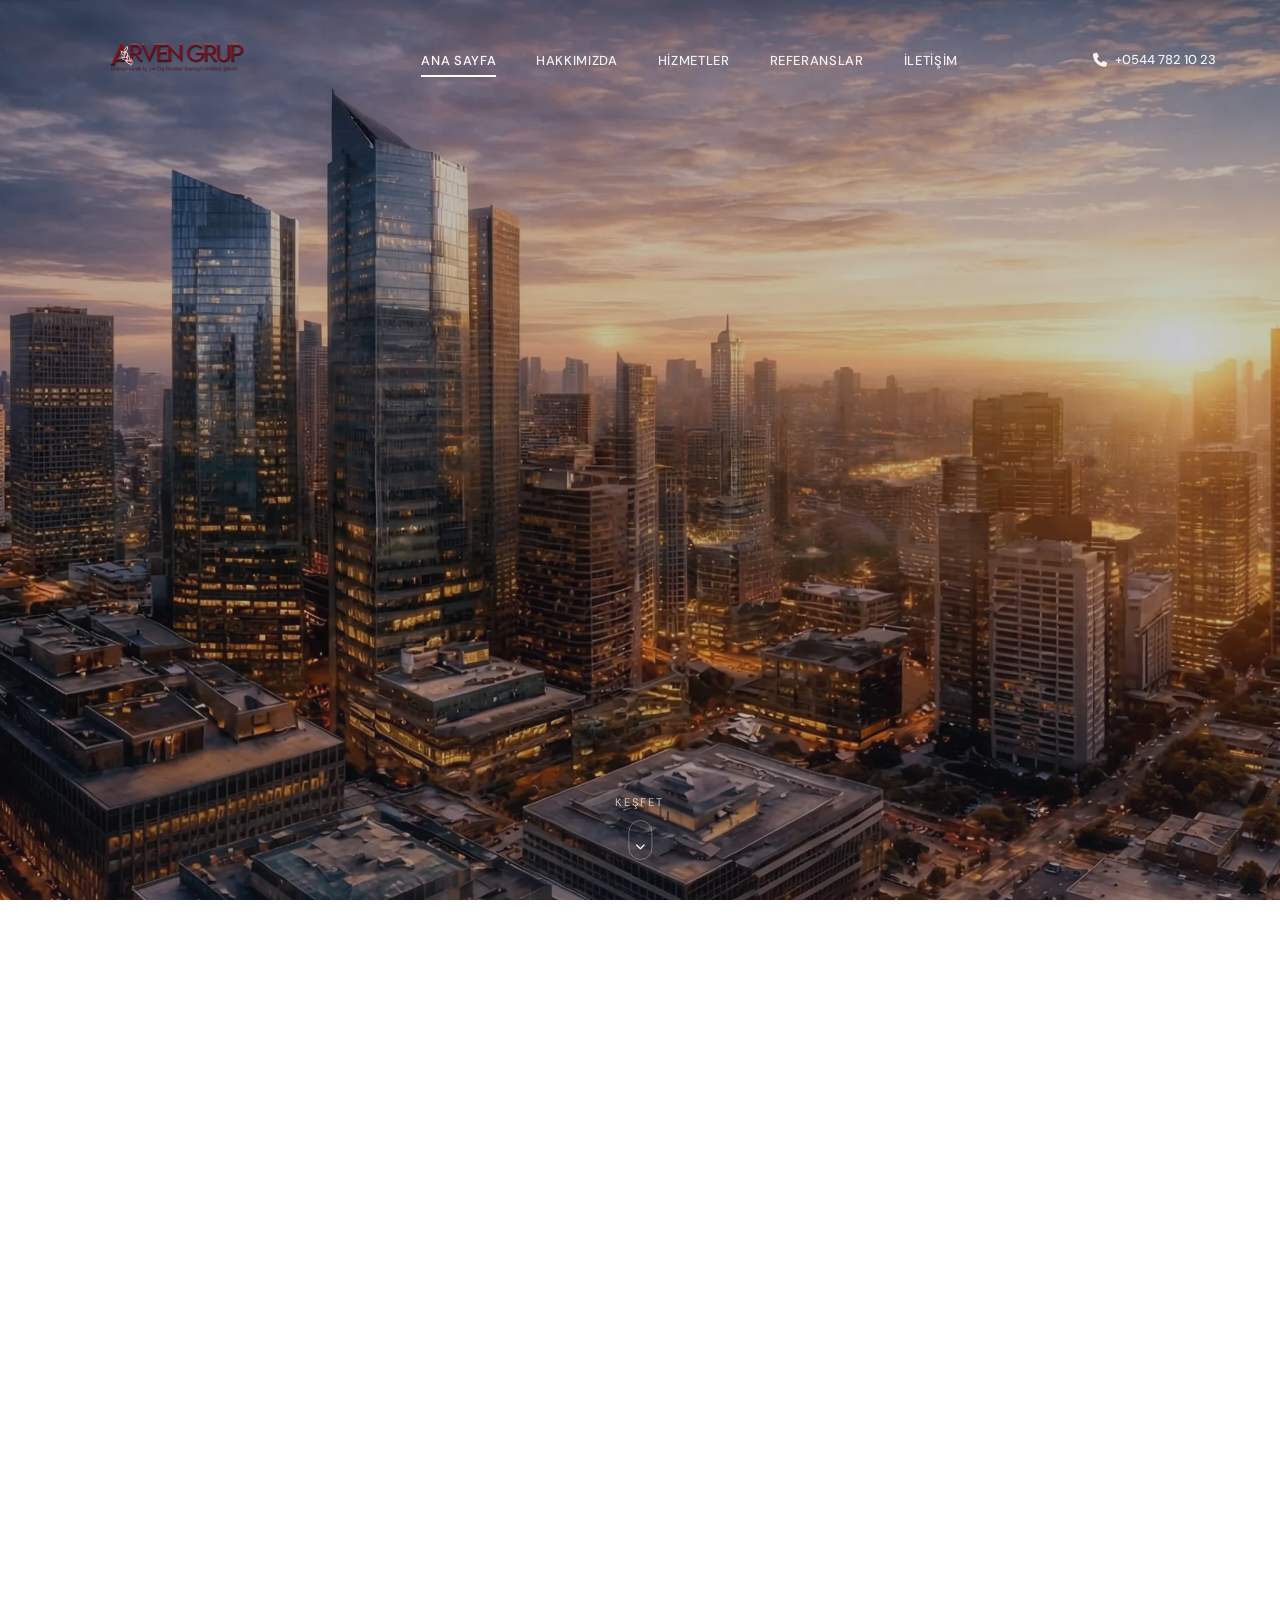
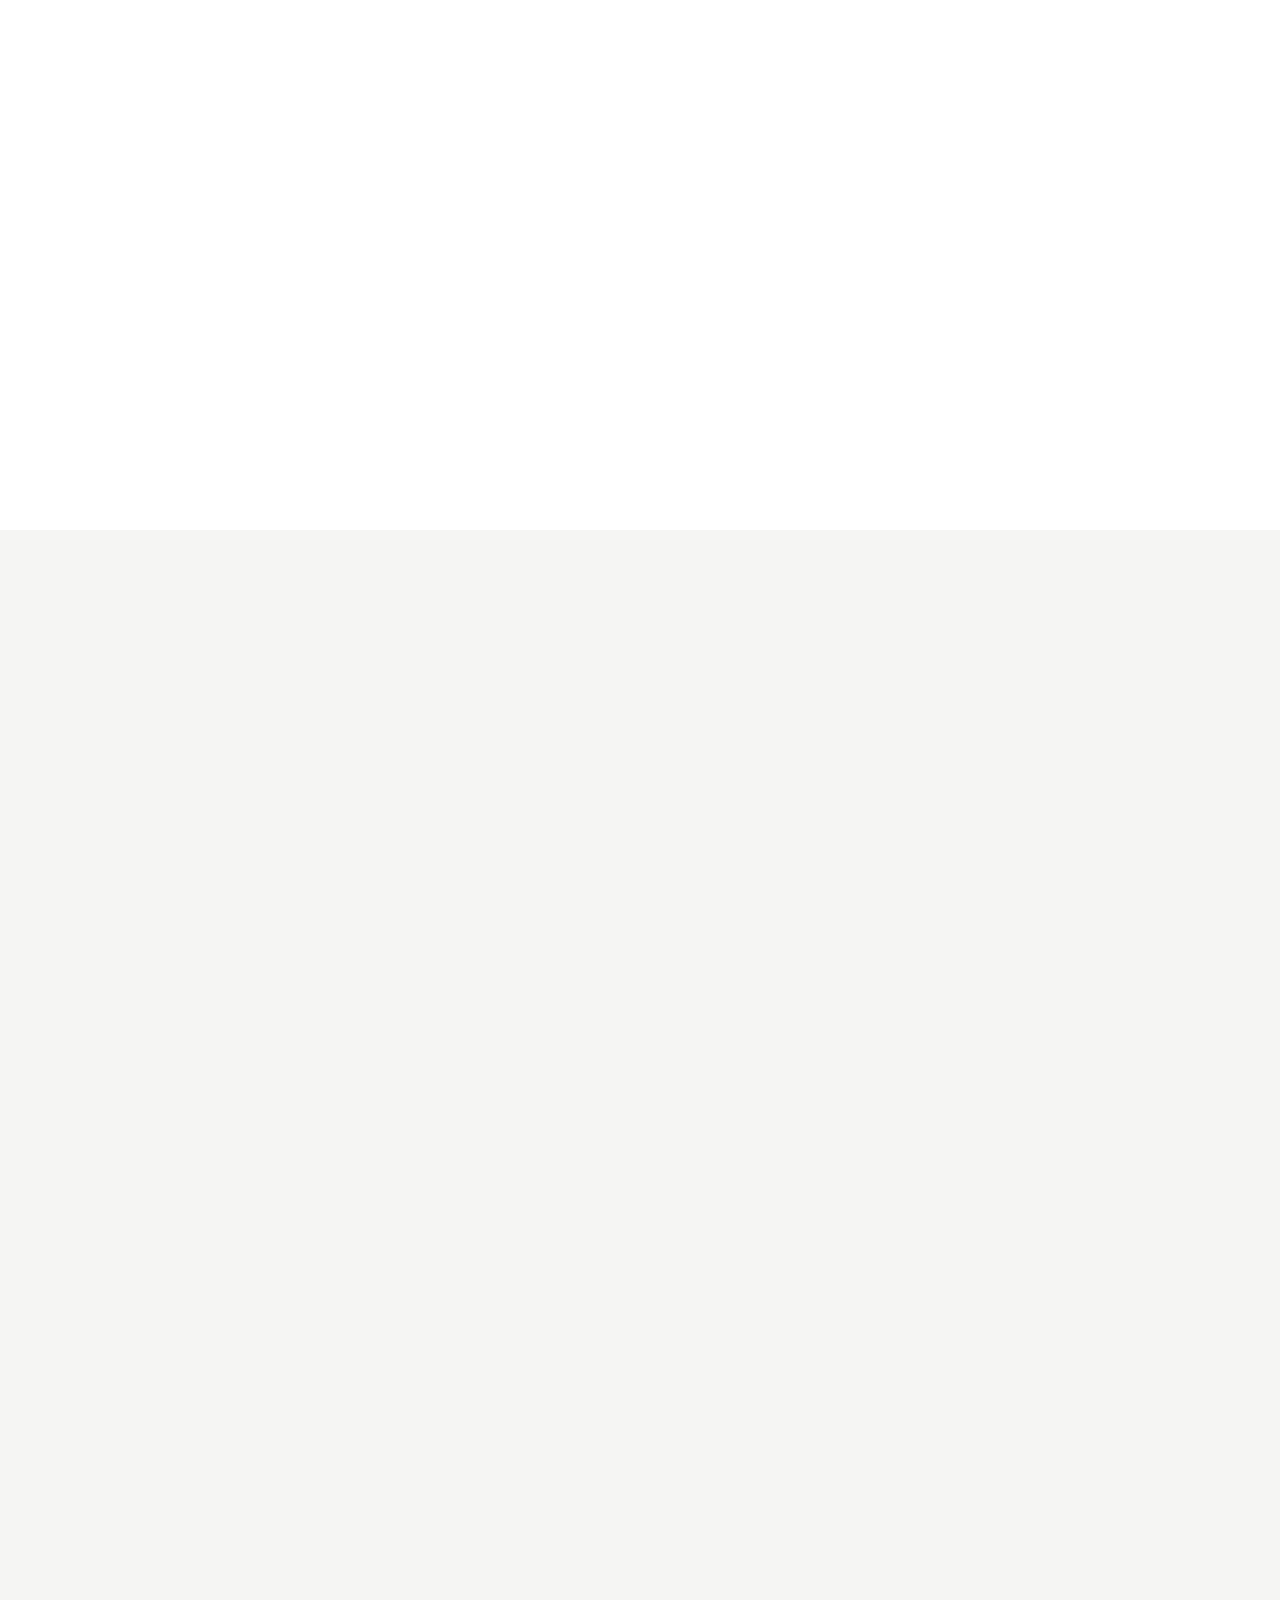
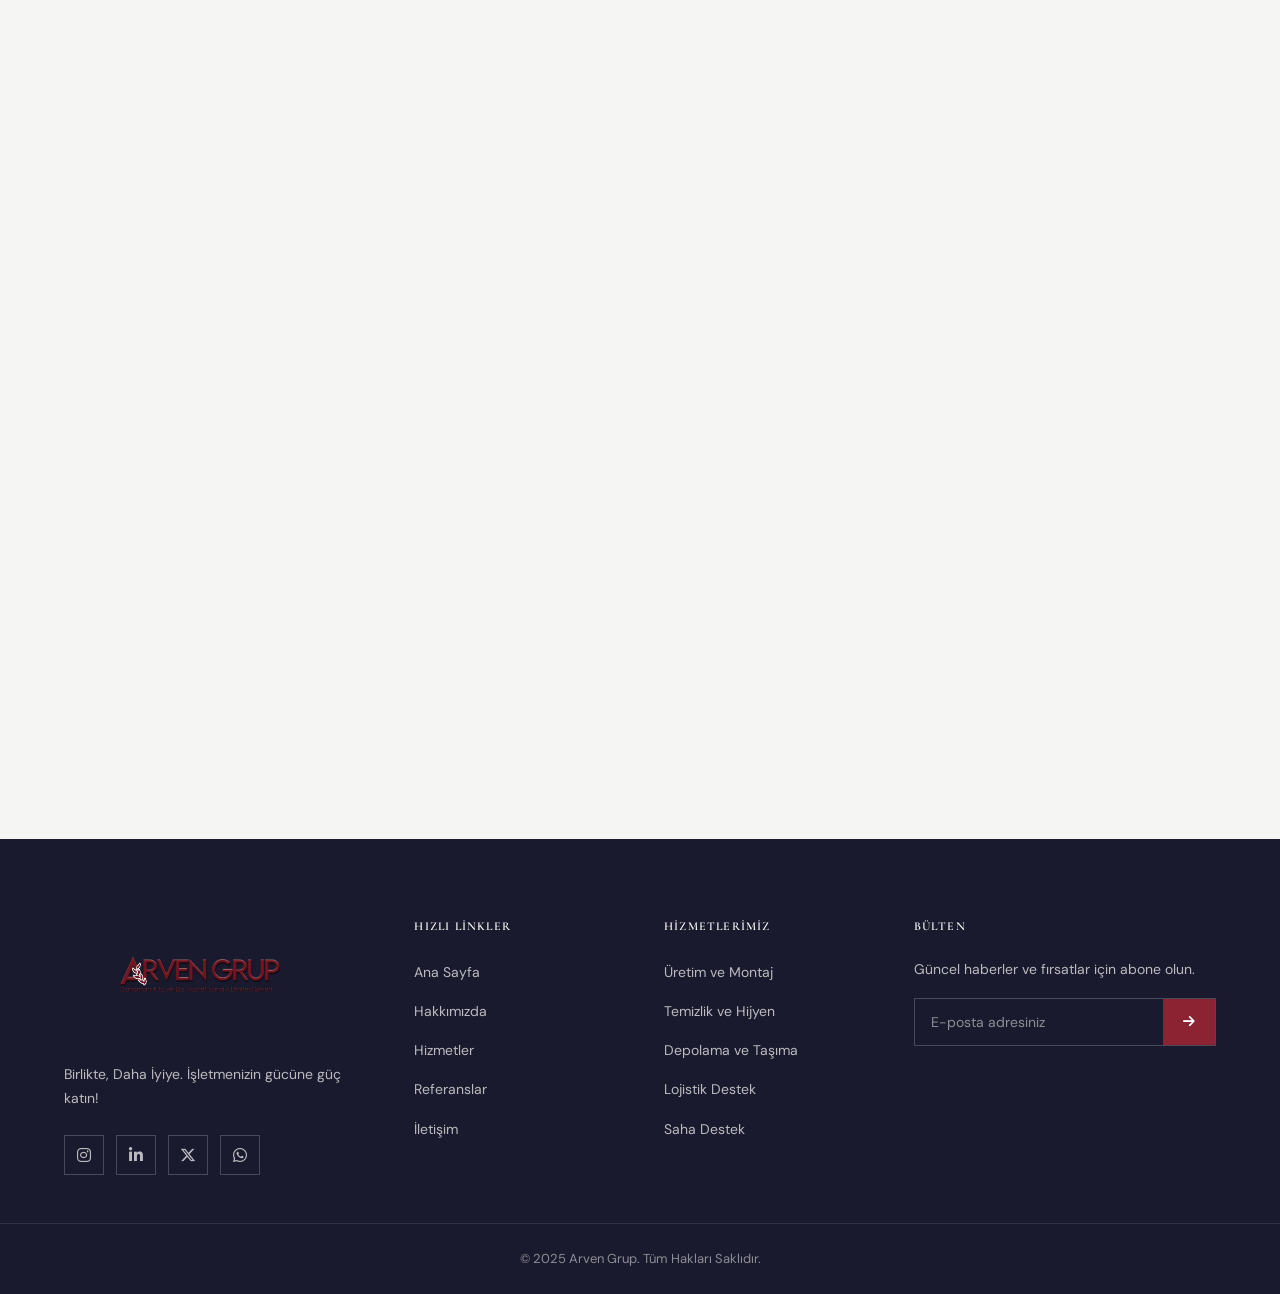
==== commit a5d05438: "İletişim sayfası ve EmailJS entegrasyonu - Modern & minimal iletişim sayfası tasarımı - EmailJS ile " ====
--- a/index.html
+++ b/index.html
@@ -65,17 +65,15 @@
     <nav class="navbar" id="navbar">
       <div class="nav-container">
         <a href="#hero" class="nav-logo">
-          <span class="logo-text">ARVEN GRUP</span>
-          <span class="logo-tagline">BEYOND LIMITS</span>
+          <img src="images/logo.png" alt="Arven Grup" class="logo-img" />
         </a>
 
         <ul class="nav-menu" id="nav-menu">
           <li><a href="#hero" class="nav-link active">Ana Sayfa</a></li>
           <li><a href="#hakkimizda" class="nav-link">Hakkımızda</a></li>
           <li><a href="#hizmetler" class="nav-link">Hizmetler</a></li>
-          <li><a href="#neden-biz" class="nav-link">Neden Biz</a></li>
           <li><a href="#referanslar" class="nav-link">Referanslar</a></li>
-          <li><a href="#iletisim" class="nav-link">İletişim</a></li>
+          <li><a href="iletisim.html" class="nav-link">İletişim</a></li>
         </ul>
 
         <div class="nav-actions">
@@ -97,7 +95,7 @@
       <div class="hero-bg">
         <div class="hero-slider">
           <img
-            src="hero-1.webp"
+            src="images/hero-1.webp"
             alt="Arven Grup - Personel Tedarik"
             class="hero-bg-img active"
             loading="eager"
@@ -109,7 +107,7 @@
             loading="lazy"
           />
           <img
-            src="hero-3.png"
+            src="images/hero-3.png"
             alt="Arven Grup - Ekip Çalışması"
             class="hero-bg-img"
             loading="lazy"
@@ -130,7 +128,7 @@
           İşletmenizin gücüne güç katın! Arven Grup ile personel tedariki ve
           kurumsal çözümlerde öne çıkın.
         </p>
-        <a href="#iletisim" class="btn btn-primary hero-cta" data-reveal="up">
+        <a href="iletisim.html" class="btn btn-primary hero-cta" data-reveal="up">
           <span>Personel Arıyorum</span>
           <i class="fas fa-arrow-right"></i>
         </a>
@@ -150,7 +148,7 @@
         <!-- Section Header -->
         <div class="section-header" data-reveal="up">
           <span class="section-label">15 YILDIR GÜVENİLİR İŞ ORTAĞINIZ</span>
-          <h2 class="section-title">Arven <span>Grup</span></h2>
+          <img src="images/logo.png" alt="Arven Grup" class="section-logo" />
           <p class="section-desc">
             15 yıldır personel tedarikinde güvenin ve mükemmelliğin adresi
           </p>
@@ -194,13 +192,13 @@
           <div class="about-image" data-reveal="left">
             <div class="image-slider">
               <img
-                src="misyon-1.png"
+                src="images/misyon-1.png"
                 alt="Arven Grup Misyon"
                 class="slider-img active"
                 loading="lazy"
               />
               <img
-                src="misyon-2.jpg"
+                src="images/misyon-2.jpg"
                 alt="Arven Grup İş Ortaklığı"
                 class="slider-img"
                 loading="lazy"
@@ -210,13 +208,14 @@
           <div class="about-content" data-reveal="right">
             <div class="block-number">01</div>
             <div class="block-icon"><i class="fas fa-rocket"></i></div>
-            <h4 class="block-title">Bizim <span>Misyon</span></h4>
+            <h4 class="block-title">Bizim <span>Misyonumuz</span></h4>
             <p class="block-text">
-              Arven Grup olarak, işletmelerin doğru personele hızlı ve güvenilir
-              şekilde ulaşmasını sağlıyoruz. Müşterilerimize en yüksek kalitede
-              hizmet sunarak küresel pazarlarda büyümelerine destek sağlamak.
-              Sürdürülebilir ticaret anlayışı ile sektörde öncü olmayı
-              hedefliyoruz.
+              İnsan kaynağının gücünü keşfetmek, geliştirmek ve kurumların
+              sürdürülebilir başarısına dönüştürmek. Arven Grup Danışmanlık
+              olarak, her iş ortaklığında güven, şeffaflık ve stratejik bakış
+              açısıyla hareket ederiz. Amacımız; şirketlerin doğru insanla
+              buluşmasını sağlamak, bireylerin potansiyellerini açığa çıkararak
+              personel yetiştirmektir.
             </p>
           </div>
         </div>
@@ -226,7 +225,7 @@
           <div class="about-image" data-reveal="right">
             <div class="image-slider">
               <img
-                src="vizyon-1.png"
+                src="images/vizyon-1.png"
                 alt="Arven Grup Vizyon"
                 class="slider-img active"
                 loading="lazy"
@@ -242,12 +241,12 @@
           <div class="about-content" data-reveal="left">
             <div class="block-number">02</div>
             <div class="block-icon"><i class="fas fa-eye"></i></div>
-            <h4 class="block-title">Bizim <span>Vizyon</span></h4>
+            <h4 class="block-title">Bizim <span>Vizyonumuz</span></h4>
             <p class="block-text">
-              2030 yılına kadar Türkiye'nin en güvenilir personel tedarik
-              firması olmak. 100'den fazla sektöre hizmet veren, teknoloji
-              odaklı çözümleri ile sektörde referans alınan küresel bir şirket
-              olmak. Dijital dönüşüm ve inovasyon ile geleceği şekillendirmek.
+              İnsan Kaynakları danışmanlığında yenilikçi, güvenilir ve lider
+              marka olarak tanınmak. Yalnızca bugünün değil, yarının kurum
+              kültürünü inşa eden, ulusal ve uluslararası düzeyde referans kabul
+              edilen bir danışmanlık ekosistemi oluşturmak.
             </p>
           </div>
         </div>
@@ -305,9 +304,17 @@
 
         <div class="services-grid">
           <!-- Service Card 1 -->
-          <div class="service-card service-hover-reveal" data-reveal="up" data-tilt>
+          <div
+            class="service-card service-hover-reveal"
+            data-reveal="up"
+            data-tilt
+          >
             <div class="service-bg-image">
-              <img src="uretim.jpg" alt="Üretim ve Montaj" loading="lazy">
+              <img
+                src="images/uretim.jpg"
+                alt="Üretim ve Montaj"
+                loading="lazy"
+              />
             </div>
             <div class="service-icon">
               <i class="fas fa-cogs"></i>
@@ -321,9 +328,17 @@
           </div>
 
           <!-- Service Card 2 -->
-          <div class="service-card service-hover-reveal" data-reveal="up" data-tilt>
+          <div
+            class="service-card service-hover-reveal"
+            data-reveal="up"
+            data-tilt
+          >
             <div class="service-bg-image">
-              <img src="temizlik.jpg" alt="Temizlik ve Hijyen" loading="lazy">
+              <img
+                src="images/temizlik.jpg"
+                alt="Temizlik ve Hijyen"
+                loading="lazy"
+              />
             </div>
             <div class="service-icon">
               <i class="fas fa-broom"></i>
@@ -337,9 +352,17 @@
           </div>
 
           <!-- Service Card 3 -->
-          <div class="service-card service-hover-reveal" data-reveal="up" data-tilt>
+          <div
+            class="service-card service-hover-reveal"
+            data-reveal="up"
+            data-tilt
+          >
             <div class="service-bg-image">
-              <img src="depolama.jpg" alt="Depolama ve Taşıma" loading="lazy">
+              <img
+                src="images/depolama.jpg"
+                alt="Depolama ve Taşıma"
+                loading="lazy"
+              />
             </div>
             <div class="service-icon">
               <i class="fas fa-boxes-stacked"></i>
@@ -353,9 +376,17 @@
           </div>
 
           <!-- Service Card 4 -->
-          <div class="service-card service-hover-reveal" data-reveal="up" data-tilt>
+          <div
+            class="service-card service-hover-reveal"
+            data-reveal="up"
+            data-tilt
+          >
             <div class="service-bg-image">
-              <img src="etiketleme.png" alt="Etiketleme" loading="lazy">
+              <img
+                src="images/etiketleme.png"
+                alt="Etiketleme"
+                loading="lazy"
+              />
             </div>
             <div class="service-icon">
               <i class="fas fa-tags"></i>
@@ -369,9 +400,17 @@
           </div>
 
           <!-- Service Card 5 -->
-          <div class="service-card service-hover-reveal" data-reveal="up" data-tilt>
+          <div
+            class="service-card service-hover-reveal"
+            data-reveal="up"
+            data-tilt
+          >
             <div class="service-bg-image">
-              <img src="lojistik.jpg" alt="Lojistik Destek" loading="lazy">
+              <img
+                src="images/lojistik.jpg"
+                alt="Lojistik Destek"
+                loading="lazy"
+              />
             </div>
             <div class="service-icon">
               <i class="fas fa-truck-fast"></i>
@@ -385,9 +424,17 @@
           </div>
 
           <!-- Service Card 6 -->
-          <div class="service-card service-hover-reveal" data-reveal="up" data-tilt>
+          <div
+            class="service-card service-hover-reveal"
+            data-reveal="up"
+            data-tilt
+          >
             <div class="service-bg-image">
-              <img src="saha.jpg" alt="Saha Destek Personeli" loading="lazy">
+              <img
+                src="images/saha.jpg"
+                alt="Saha Destek Personeli"
+                loading="lazy"
+              />
             </div>
             <div class="service-icon">
               <i class="fas fa-industry"></i>
@@ -403,307 +450,87 @@
       </div>
     </section>
 
-    <!-- ===== NEDEN BİZ SECTION ===== -->
-    <section class="why-us" id="neden-biz">
+    <!-- ===== REFERANSLAR SECTION ===== -->
+    <section class="references" id="referanslar">
       <div class="container">
         <div class="section-header" data-reveal="up">
-          <span class="section-label">NEDEN BİZ</span>
-          <h2 class="section-title">Rakamlarla <span>Arven Grup</span></h2>
+          <span class="section-label">İŞ ORTAKLARIMIZ</span>
+          <img src="images/logo.png" alt="Arven Grup" class="section-logo" />
           <p class="section-desc">
-            Yılların deneyimi ve binlerce başarılı projenin gücü
+            Türkiye'nin önde gelen kurum ve kuruluşlarıyla güvenle çalışıyoruz
           </p>
         </div>
 
-        <div class="timeline">
-          <!-- Timeline Item 1 - Left -->
-          <div class="timeline-item left" data-reveal="left">
-            <div class="timeline-content">
-              <div class="timeline-number">
-                <span class="count" data-target="500">0</span>
-                <span class="timeline-suffix">+</span>
-              </div>
-              <h4 class="timeline-title">Memnun Müşteri</h4>
-              <p class="timeline-desc">Her biri uzun vadeli iş ortağımız</p>
-            </div>
-            <div class="timeline-dot"><i class="fas fa-smile"></i></div>
-          </div>
-
-          <!-- Timeline Item 2 - Right -->
-          <div class="timeline-item right" data-reveal="right">
-            <div class="timeline-dot"><i class="fas fa-award"></i></div>
-            <div class="timeline-content">
-              <div class="timeline-number">
-                <span class="count" data-target="10">0</span>
-                <span class="timeline-suffix">+</span>
-              </div>
-              <h4 class="timeline-title">Yıl Deneyim</h4>
-              <p class="timeline-desc">Sektörde güvenilir bir isim</p>
-            </div>
-          </div>
-
-          <!-- Timeline Item 3 - Left -->
-          <div class="timeline-item left" data-reveal="left">
-            <div class="timeline-content">
-              <div class="timeline-number">
-                <span class="count" data-target="50">0</span>
-                <span class="timeline-suffix">+</span>
-              </div>
-              <h4 class="timeline-title">Sektör Uzmanlık</h4>
-              <p class="timeline-desc">Farklı sektörlerde çözümler</p>
-            </div>
-            <div class="timeline-dot"><i class="fas fa-briefcase"></i></div>
-          </div>
-
-          <!-- Timeline Item 4 - Right -->
-          <div class="timeline-item right" data-reveal="right">
-            <div class="timeline-dot"><i class="fas fa-check-circle"></i></div>
-            <div class="timeline-content">
-              <div class="timeline-number">
-                <span class="count" data-target="1000">0</span>
-                <span class="timeline-suffix">+</span>
-              </div>
-              <h4 class="timeline-title">Tamamlanan Proje</h4>
-              <p class="timeline-desc">Başarıyla sonuçlandırılan işler</p>
-            </div>
-          </div>
-        </div>
-      </div>
-    </section>
-
-    <!-- ===== REFERANSLAR SECTION ===== -->
-    <section class="testimonials" id="referanslar">
-      <div class="container">
-        <div class="section-header" data-reveal="up">
-          <span class="section-label">MÜŞTERİ YORUMLARI</span>
-          <h2 class="section-title">Müşterilerimiz <span>Ne Diyor?</span></h2>
-          <p class="section-desc">
-            İş ortaklarımızın deneyimleri ve değerlendirmeleri
-          </p>
-        </div>
-
-        <div class="testimonials-slider" data-reveal="up">
-          <div class="testimonials-track">
-            <!-- Testimonial 1 -->
-            <div class="testimonial-card">
-              <div class="testimonial-stars">
-                <i class="fas fa-star"></i>
-                <i class="fas fa-star"></i>
-                <i class="fas fa-star"></i>
-                <i class="fas fa-star"></i>
-                <i class="fas fa-star"></i>
-              </div>
-              <p class="testimonial-text">
-                "Arven Grup ile çalışmaya başladığımızdan beri personel
-                sorunlarımız büyük ölçüde azaldı. Hızlı ve kaliteli hizmet
-                anlayışları ile iş süreçlerimize büyük katkı sağladılar."
-              </p>
-              <div class="testimonial-author">
-                <div class="author-avatar">
-                  <i class="fas fa-user"></i>
-                </div>
-                <div class="author-info">
-                  <h5 class="author-name">Mehmet Yılmaz</h5>
-                  <span class="author-company"
-                    >ABC Üretim A.Ş. - Genel Müdür</span
-                  >
-                </div>
-              </div>
-            </div>
-
-            <!-- Testimonial 2 -->
-            <div class="testimonial-card">
-              <div class="testimonial-stars">
-                <i class="fas fa-star"></i>
-                <i class="fas fa-star"></i>
-                <i class="fas fa-star"></i>
-                <i class="fas fa-star"></i>
-                <i class="fas fa-star"></i>
-              </div>
-              <p class="testimonial-text">
-                "Profesyonel yaklaşımları ve çözüm odaklı hizmet anlayışları ile
-                Arven Grup, bizim için vazgeçilmez bir iş ortağı haline geldi.
-                Kesinlikle tavsiye ediyorum."
-              </p>
-              <div class="testimonial-author">
-                <div class="author-avatar">
-                  <i class="fas fa-user"></i>
-                </div>
-                <div class="author-info">
-                  <h5 class="author-name">Ayşe Kaya</h5>
-                  <span class="author-company"
-                    >XYZ Lojistik - İK Direktörü</span
-                  >
-                </div>
-              </div>
-            </div>
-
-            <!-- Testimonial 3 -->
-            <div class="testimonial-card">
-              <div class="testimonial-stars">
-                <i class="fas fa-star"></i>
-                <i class="fas fa-star"></i>
-                <i class="fas fa-star"></i>
-                <i class="fas fa-star"></i>
-                <i class="fas fa-star"></i>
-              </div>
-              <p class="testimonial-text">
-                "5 yıldır Arven Grup ile çalışıyoruz. Her zaman zamanında ve
-                kaliteli personel temin ettiler. İletişimleri mükemmel,
-                sorunlara anında çözüm üretiyorlar."
-              </p>
-              <div class="testimonial-author">
-                <div class="author-avatar">
-                  <i class="fas fa-user"></i>
-                </div>
-                <div class="author-info">
-                  <h5 class="author-name">Ali Demir</h5>
-                  <span class="author-company"
-                    >DEF Endüstri - Operasyon Müdürü</span
-                  >
-                </div>
-              </div>
-            </div>
-          </div>
-
-          <!-- Slider Controls -->
-          <div class="slider-controls">
-            <button class="slider-btn prev" aria-label="Önceki">
-              <i class="fas fa-chevron-left"></i>
-            </button>
-            <div class="slider-dots">
-              <span class="dot active"></span>
-              <span class="dot"></span>
-              <span class="dot"></span>
-            </div>
-            <button class="slider-btn next" aria-label="Sonraki">
-              <i class="fas fa-chevron-right"></i>
-            </button>
-          </div>
-        </div>
-      </div>
-    </section>
-
-    <!-- ===== İLETİŞİM SECTION ===== -->
-    <section class="contact" id="iletisim">
-      <div class="container">
-        <div class="section-header" data-reveal="up">
-          <span class="section-label">BİZE ULAŞIN</span>
-          <h2 class="section-title">İletişime <span>Geçin</span></h2>
-          <p class="section-desc">
-            Size en uygun kanaldan ulaşın. Profesyonel ekibimiz size yardımcı
-            olmak için hazır.
-          </p>
-        </div>
-
-        <!-- Contact Cards -->
-        <div class="contact-cards" data-reveal="up">
-          <div class="contact-card">
-            <div class="contact-icon">
-              <i class="fas fa-phone"></i>
-            </div>
-            <h4 class="contact-title">TELEFON</h4>
-            <a href="tel:+905447821023" class="contact-info">+0544 782 10 23</a>
-            <span class="contact-note">Pazartesi-Cuma, 09:00-18:00</span>
-          </div>
-
-          <div class="contact-card">
-            <div class="contact-icon">
-              <i class="fab fa-whatsapp"></i>
-            </div>
-            <h4 class="contact-title">WHATSAPP</h4>
-            <a
-              href="https://wa.me/905447821023"
-              target="_blank"
-              class="contact-info"
-              >+0544 782 10 23</a
-            >
-            <span class="contact-note">7/24 Anında Yanıt</span>
-          </div>
-
-          <div class="contact-card">
-            <div class="contact-icon">
-              <i class="fas fa-envelope"></i>
-            </div>
-            <h4 class="contact-title">E-POSTA</h4>
-            <a href="mailto:info@arvengrup.com" class="contact-info"
-              >info@arvengrup.com</a
-            >
-            <span class="contact-note">24 Saat İçinde Dönüş</span>
-          </div>
-
-          <div class="contact-card">
-            <div class="contact-icon">
-              <i class="fas fa-map-marker-alt"></i>
-            </div>
-            <h4 class="contact-title">ADRES</h4>
-            <span class="contact-info">İstanbul, Türkiye</span>
-            <span class="contact-note">Merkez Ofis</span>
-          </div>
-        </div>
-
-        <!-- Contact Form -->
-        <div class="contact-form-wrapper" data-reveal="up">
-          <form class="contact-form" id="contact-form">
-            <div class="form-row">
-              <div class="form-group">
-                <label for="name">Adınız Soyadınız</label>
-                <input
-                  type="text"
-                  id="name"
-                  name="name"
-                  required
-                  placeholder="Adınızı giriniz"
-                />
-              </div>
-              <div class="form-group">
-                <label for="email">E-posta Adresiniz</label>
-                <input
-                  type="email"
-                  id="email"
-                  name="email"
-                  required
-                  placeholder="E-posta adresinizi giriniz"
-                />
-              </div>
-            </div>
-            <div class="form-row">
-              <div class="form-group">
-                <label for="phone">Telefon Numaranız <span class="optional">(Opsiyonel)</span></label>
-                <input
-                  type="tel"
-                  id="phone"
-                  name="phone"
-                  placeholder="05XX XXX XX XX"
-                />
-              </div>
-              <div class="form-group">
-                <label for="subject">Konu</label>
-                <select id="subject" name="subject" required>
-                  <option value="" disabled selected>Konu seçiniz</option>
-                  <option value="Personel Talebi">Personel Talebi</option>
-                  <option value="Fiyat Teklifi">Fiyat Teklifi</option>
-                  <option value="İş Başvurusu">İş Başvurusu</option>
-                  <option value="Şikayet / Öneri">Şikayet / Öneri</option>
-                  <option value="Genel Bilgi">Genel Bilgi</option>
-                  <option value="Diğer">Diğer</option>
-                </select>
-              </div>
-            </div>
-            <div class="form-group">
-              <label for="message">Mesajınız</label>
-              <textarea
-                id="message"
-                name="message"
-                rows="5"
-                required
-                placeholder="Mesajınızı yazınız..."
-              ></textarea>
-            </div>
-            <button type="submit" class="btn btn-primary btn-submit">
-              <span>Mesaj Gönder</span>
-              <i class="fas fa-paper-plane"></i>
-            </button>
-          </form>
+        <div class="partners-grid" data-reveal="up">
+          <div class="partner-card">
+            <div class="partner-icon">
+              <i class="fas fa-landmark"></i>
+            </div>
+            <div class="partner-info">
+              <h4 class="partner-name">Kocaeli Büyükşehir Belediyesi</h4>
+              <span class="partner-type">Kamu Kurumu</span>
+            </div>
+          </div>
+
+          <div class="partner-card">
+            <div class="partner-icon">
+              <i class="fas fa-industry"></i>
+            </div>
+            <div class="partner-info">
+              <h4 class="partner-name">Kocaeli Sanayi Odası</h4>
+              <span class="partner-type">Meslek Kuruluşu</span>
+            </div>
+          </div>
+
+          <div class="partner-card">
+            <div class="partner-icon">
+              <i class="fas fa-chart-line"></i>
+            </div>
+            <div class="partner-info">
+              <h4 class="partner-name">Kocaeli Ticaret Odası</h4>
+              <span class="partner-type">Meslek Kuruluşu</span>
+            </div>
+          </div>
+
+          <div class="partner-card">
+            <div class="partner-icon">
+              <i class="fas fa-building-columns"></i>
+            </div>
+            <div class="partner-info">
+              <h4 class="partner-name">Gölcük Belediyesi</h4>
+              <span class="partner-type">Kamu Kurumu</span>
+            </div>
+          </div>
+
+          <div class="partner-card">
+            <div class="partner-icon">
+              <i class="fas fa-building"></i>
+            </div>
+            <div class="partner-info">
+              <h4 class="partner-name">Belde AŞ</h4>
+              <span class="partner-type">Belediye İştiraki</span>
+            </div>
+          </div>
+
+          <div class="partner-card">
+            <div class="partner-icon">
+              <i class="fas fa-city"></i>
+            </div>
+            <div class="partner-info">
+              <h4 class="partner-name">Gölaş AŞ</h4>
+              <span class="partner-type">Belediye İştiraki</span>
+            </div>
+          </div>
+
+          <div class="partner-card">
+            <div class="partner-icon">
+              <i class="fas fa-fish"></i>
+            </div>
+            <div class="partner-info">
+              <h4 class="partner-name">Leröy Su Ürünleri</h4>
+              <span class="partner-type">Özel Sektör</span>
+            </div>
+          </div>
         </div>
       </div>
     </section>
@@ -716,14 +543,18 @@
             <!-- Footer Logo & Info -->
             <div class="footer-brand">
               <a href="#hero" class="footer-logo">
-                <span class="logo-text">ARVEN GRUP</span>
-                <span class="logo-tagline">BEYOND LIMITS</span>
+                <img src="images/logo.png" alt="Arven Grup" class="footer-logo-img" />
               </a>
               <p class="footer-desc">
                 Birlikte, Daha İyiye. İşletmenizin gücüne güç katın!
               </p>
               <div class="footer-social">
-                <a href="https://www.instagram.com/arven.grup/" target="_blank" class="social-link" aria-label="Instagram">
+                <a
+                  href="https://www.instagram.com/arven.grup/"
+                  target="_blank"
+                  class="social-link"
+                  aria-label="Instagram"
+                >
                   <i class="fab fa-instagram"></i>
                 </a>
                 <a href="#" class="social-link" aria-label="LinkedIn">
@@ -750,7 +581,7 @@
                 <li><a href="#hakkimizda">Hakkımızda</a></li>
                 <li><a href="#hizmetler">Hizmetler</a></li>
                 <li><a href="#referanslar">Referanslar</a></li>
-                <li><a href="#iletisim">İletişim</a></li>
+                <li><a href="iletisim.html">İletişim</a></li>
               </ul>
             </div>
 
--- a/style.css
+++ b/style.css
@@ -8,7 +8,8 @@
     --color-bg-alt: #F5F5F3;
     --color-primary: #1A1A2E;
     --color-secondary: #6B7280;
-    --color-accent: #1A1A2E;
+    --color-accent: #8B2332;
+    --color-accent-dark: #6B1A26;
     --color-border: #E5E7EB;
     --color-border-light: #D1D5DB;
     --color-white: #FFFFFF;
@@ -129,7 +130,7 @@
 }
 
 .btn-primary {
-    background-color: var(--color-primary);
+    background-color: var(--color-accent);
     color: var(--color-white);
 }
 
@@ -149,7 +150,7 @@
 }
 
 .btn-primary:hover {
-    background-color: #2a2a40;
+    background-color: var(--color-accent-dark);
     transform: translateY(-2px);
 }
 
@@ -169,7 +170,7 @@
     left: 0;
     width: 100%;
     z-index: 1000;
-    padding: 20px 0;
+    padding: 10px 0;
     transition: all var(--transition-fast);
 }
 
@@ -178,7 +179,7 @@
     backdrop-filter: blur(12px);
     -webkit-backdrop-filter: blur(12px);
     box-shadow: 0 1px 0 rgba(0, 0, 0, 0.08);
-    padding: 16px 0;
+    padding: 8px 0;
 }
 
 .nav-container {
@@ -192,32 +193,17 @@
 
 .nav-logo {
     display: flex;
-    flex-direction: column;
-}
-
-.nav-logo .logo-text {
-    font-family: var(--font-display);
-    font-size: 24px;
-    font-weight: 600;
-    color: var(--color-white);
-    letter-spacing: 0.1em;
-    transition: color var(--transition-fast);
-}
-
-.nav-logo .logo-tagline {
-    font-size: 9px;
-    letter-spacing: 0.3em;
-    color: rgba(255, 255, 255, 0.7);
-    text-transform: uppercase;
-    transition: color var(--transition-fast);
-}
-
-.navbar.scrolled .nav-logo .logo-text {
-    color: var(--color-primary);
-}
-
-.navbar.scrolled .nav-logo .logo-tagline {
-    color: var(--color-secondary);
+    align-items: center;
+}
+
+.nav-logo .logo-img {
+    height: 100px;
+    width: auto;
+    transition: all var(--transition-fast);
+}
+
+.navbar.scrolled .nav-logo .logo-img {
+    height: 70px;
 }
 
 .nav-menu {
@@ -243,18 +229,50 @@
     bottom: 0;
     left: 0;
     width: 0;
-    height: 1px;
-    background-color: currentColor;
+    height: 2px;
+    background-color: var(--color-white);
     transition: width var(--transition-fast);
 }
 
-.nav-link:hover::after,
+.nav-link:hover {
+    color: var(--color-accent);
+}
+
+.nav-link:hover::after {
+    width: 100%;
+    background-color: var(--color-accent);
+}
+
+.nav-link.active {
+    color: var(--color-white);
+}
+
 .nav-link.active::after {
     width: 100%;
 }
 
 .navbar.scrolled .nav-link {
     color: var(--color-primary);
+}
+
+.navbar.scrolled .nav-link::after {
+    background-color: var(--color-primary);
+}
+
+.navbar.scrolled .nav-link:hover {
+    color: var(--color-accent);
+}
+
+.navbar.scrolled .nav-link:hover::after {
+    background-color: var(--color-accent);
+}
+
+.navbar.scrolled .nav-link.active {
+    color: var(--color-primary);
+}
+
+.navbar.scrolled .nav-link.active::after {
+    background-color: var(--color-primary);
 }
 
 .nav-actions {
@@ -273,12 +291,20 @@
     transition: color var(--transition-fast);
 }
 
+.nav-phone:hover {
+    color: var(--color-accent);
+}
+
 .nav-phone i {
     font-size: 14px;
 }
 
 .navbar.scrolled .nav-phone {
     color: var(--color-primary);
+}
+
+.navbar.scrolled .nav-phone:hover {
+    color: var(--color-accent);
 }
 
 /* Nav Social */
@@ -575,6 +601,17 @@
 
 .section-title span {
     font-weight: 600;
+    color: var(--color-accent);
+}
+
+.section-logo {
+    display: block;
+    max-width: 500px;
+    width: 100%;
+    height: auto;
+    margin: -60px auto -50px;
+    position: relative;
+    z-index: 1;
 }
 
 .section-desc {
@@ -608,7 +645,7 @@
 
 .stat-item i {
     font-size: 24px;
-    color: var(--color-secondary);
+    color: var(--color-accent);
     margin-bottom: 16px;
 }
 
@@ -650,6 +687,7 @@
 
 .story-title span {
     font-weight: 600;
+    color: var(--color-accent);
 }
 
 /* About Blocks */
@@ -728,7 +766,7 @@
 .block-icon {
     display: inline-block;
     font-size: 14px;
-    color: var(--color-secondary);
+    color: var(--color-accent);
     margin-bottom: 16px;
 }
 
@@ -742,6 +780,7 @@
 
 .block-title span {
     font-weight: 600;
+    color: var(--color-accent);
 }
 
 .block-text {
@@ -803,8 +842,8 @@
 
 .service-line {
     width: 40px;
-    height: 1px;
-    background-color: var(--color-primary);
+    height: 2px;
+    background-color: var(--color-accent);
     margin: 0 auto;
     transition: width var(--transition-fast);
 }
@@ -991,8 +1030,8 @@
 }
 
 .timeline-item:hover .timeline-dot {
-    background: var(--color-primary);
-    border-color: var(--color-primary);
+    background: var(--color-accent);
+    border-color: var(--color-accent);
     color: var(--color-white);
 }
 
@@ -1060,133 +1099,143 @@
     }
 }
 
-/* ===== TESTIMONIALS SECTION ===== */
-.testimonials {
+/* ===== REFERENCES SECTION ===== */
+.references {
     padding: var(--section-padding) 0;
     background-color: var(--color-bg-alt);
 }
 
-.testimonials-slider {
+/* Partners Grid */
+.partners-grid {
+    display: flex;
+    flex-wrap: wrap;
+    justify-content: center;
+    gap: 20px;
+    margin-top: 20px;
+}
+
+.partner-card {
+    flex: 0 1 calc(25% - 15px);
+    min-width: 260px;
+    background: var(--color-white);
+    border: 1px solid var(--color-border);
+    padding: 32px 24px;
+    display: flex;
+    align-items: center;
+    gap: 20px;
+    transition: all var(--transition-fast);
     position: relative;
     overflow: hidden;
 }
 
-.testimonials-track {
-    display: flex;
-    transition: transform 0.5s ease;
-}
-
-.testimonial-card {
-    min-width: 100%;
-    padding: 48px;
+.partner-card::before {
+    content: '';
+    position: absolute;
+    top: 0;
+    left: 0;
+    width: 4px;
+    height: 100%;
+    background: var(--color-accent);
+    transform: scaleY(0);
+    transition: transform var(--transition-fast);
+}
+
+.partner-card:hover {
+    border-color: var(--color-accent);
+    box-shadow: var(--shadow-md);
+    transform: translateY(-4px);
+}
+
+.partner-card:hover::before {
+    transform: scaleY(1);
+}
+
+.partner-card.featured {
+    grid-column: span 1;
+    background: linear-gradient(135deg, var(--color-primary) 0%, #2a2a40 100%);
+    border-color: var(--color-primary);
+}
+
+.partner-card.featured .partner-icon {
+    background: rgba(255, 255, 255, 0.1);
+    color: var(--color-white);
+}
+
+.partner-card.featured .partner-name {
+    color: var(--color-white);
+}
+
+.partner-card.featured .partner-type {
+    color: rgba(255, 255, 255, 0.7);
+}
+
+.partner-card.featured::before {
     background: var(--color-white);
-    border: 1px solid var(--color-border);
-    text-align: center;
-}
-
-.testimonial-stars {
-    display: flex;
-    justify-content: center;
-    gap: 4px;
-    margin-bottom: 24px;
-}
-
-.testimonial-stars i {
-    color: var(--color-star);
-    font-size: 16px;
-}
-
-.testimonial-text {
-    font-family: var(--font-display);
-    font-size: 22px;
-    font-weight: 400;
-    font-style: italic;
-    color: var(--color-primary);
-    line-height: 1.6;
-    max-width: 700px;
-    margin: 0 auto 32px;
-}
-
-.testimonial-author {
+}
+
+.partner-icon {
+    width: 56px;
+    height: 56px;
+    min-width: 56px;
+    background: var(--color-bg-alt);
+    border-radius: 12px;
     display: flex;
     align-items: center;
     justify-content: center;
-    gap: 16px;
-}
-
-.author-avatar {
-    width: 56px;
-    height: 56px;
-    background: var(--color-bg-alt);
-    border-radius: 50%;
-    display: flex;
-    align-items: center;
-    justify-content: center;
-    font-size: 20px;
+    font-size: 22px;
+    color: var(--color-accent);
+    transition: all var(--transition-fast);
+}
+
+.partner-card:hover .partner-icon {
+    background: var(--color-accent);
+    color: var(--color-white);
+}
+
+.partner-card.featured:hover .partner-icon {
+    background: var(--color-white);
+    color: var(--color-primary);
+}
+
+.partner-info {
+    flex: 1;
+}
+
+.partner-name {
+    font-family: var(--font-display);
+    font-size: 17px;
+    font-weight: 500;
+    color: var(--color-primary);
+    margin-bottom: 4px;
+    line-height: 1.3;
+}
+
+.partner-type {
+    font-size: 12px;
     color: var(--color-secondary);
-}
-
-.author-info {
-    text-align: left;
-}
-
-.author-name {
-    font-size: 16px;
-    font-weight: 500;
-    color: var(--color-primary);
-    margin-bottom: 4px;
-}
-
-.author-company {
-    font-size: 13px;
-    color: var(--color-secondary);
-}
-
-/* Slider Controls */
-.slider-controls {
-    display: flex;
-    align-items: center;
-    justify-content: center;
-    gap: 24px;
-    margin-top: 40px;
-}
-
-.slider-btn {
-    width: 48px;
-    height: 48px;
-    border: 1px solid var(--color-border);
-    background: var(--color-white);
-    display: flex;
-    align-items: center;
-    justify-content: center;
-    cursor: pointer;
-    transition: all var(--transition-fast);
-}
-
-.slider-btn:hover {
-    border-color: var(--color-primary);
-    background: var(--color-primary);
-    color: var(--color-white);
-}
-
-.slider-dots {
-    display: flex;
-    gap: 8px;
-}
-
-.dot {
-    width: 8px;
-    height: 8px;
-    border-radius: 50%;
-    background: var(--color-border);
-    cursor: pointer;
-    transition: all var(--transition-fast);
-}
-
-.dot.active {
-    background: var(--color-primary);
-    width: 24px;
-    border-radius: 4px;
+    text-transform: uppercase;
+    letter-spacing: 0.05em;
+}
+
+/* Partners Responsive */
+@media (max-width: 1200px) {
+    .partner-card {
+        flex: 0 1 calc(33.333% - 14px);
+    }
+}
+
+@media (max-width: 900px) {
+    .partner-card {
+        flex: 0 1 calc(50% - 10px);
+    }
+}
+
+@media (max-width: 600px) {
+    .partner-card {
+        flex: 0 1 100%;
+        min-width: 100%;
+        padding: 24px 20px;
+    }
 }
 
 /* ===== GALLERY SECTION ===== */
@@ -1418,7 +1467,7 @@
 .form-group textarea:focus,
 .form-group select:focus {
     outline: none;
-    border-color: var(--color-primary);
+    border-color: var(--color-accent);
 }
 
 .form-group textarea {
@@ -1450,23 +1499,12 @@
 
 .footer-logo {
     display: flex;
-    flex-direction: column;
     margin-bottom: 24px;
 }
 
-.footer-logo .logo-text {
-    font-family: var(--font-display);
-    font-size: 24px;
-    font-weight: 600;
-    letter-spacing: 0.1em;
-    color: var(--color-white);
-}
-
-.footer-logo .logo-tagline {
-    font-size: 9px;
-    letter-spacing: 0.3em;
-    color: rgba(255, 255, 255, 0.5);
-    text-transform: uppercase;
+.footer-logo-img {
+    height: 120px;
+    width: auto;
 }
 
 .footer-desc {
@@ -1494,9 +1532,9 @@
 }
 
 .social-link:hover {
-    border-color: var(--color-white);
-    background: var(--color-white);
-    color: var(--color-primary);
+    border-color: var(--color-accent);
+    background: var(--color-accent);
+    color: var(--color-white);
 }
 
 .footer-title {
@@ -1521,7 +1559,7 @@
 }
 
 .footer-links a:hover {
-    color: var(--color-white);
+    color: var(--color-accent);
 }
 
 .footer-newsletter p {
@@ -1533,6 +1571,11 @@
 .newsletter-form {
     display: flex;
     border: 1px solid rgba(255, 255, 255, 0.2);
+    transition: border-color var(--transition-fast);
+}
+
+.newsletter-form:focus-within {
+    border-color: var(--color-accent);
 }
 
 .newsletter-form input {
@@ -1555,15 +1598,15 @@
 
 .newsletter-form button {
     padding: 14px 20px;
-    background: var(--color-white);
+    background: var(--color-accent);
     border: none;
-    color: var(--color-primary);
+    color: var(--color-white);
     cursor: pointer;
     transition: all var(--transition-fast);
 }
 
 .newsletter-form button:hover {
-    background: rgba(255, 255, 255, 0.9);
+    background: var(--color-accent-dark);
 }
 
 .footer-bottom {
@@ -1766,3 +1809,234 @@
         font-size: 18px;
     }
 }
+
+/* ===== PAGE HEADER (Alt Sayfalar) ===== */
+.page-header {
+    position: relative;
+    padding: 180px 0 100px;
+    background-color: var(--color-primary);
+    overflow: hidden;
+}
+
+.page-header-bg {
+    position: absolute;
+    top: 0;
+    left: 0;
+    width: 100%;
+    height: 100%;
+    background: linear-gradient(135deg, var(--color-primary) 0%, #2a2a40 100%);
+    opacity: 1;
+}
+
+.page-header-bg::before {
+    content: '';
+    position: absolute;
+    top: -50%;
+    right: -20%;
+    width: 600px;
+    height: 600px;
+    border: 1px solid rgba(255, 255, 255, 0.05);
+    border-radius: 50%;
+}
+
+.page-header-bg::after {
+    content: '';
+    position: absolute;
+    bottom: -30%;
+    left: -10%;
+    width: 400px;
+    height: 400px;
+    border: 1px solid rgba(255, 255, 255, 0.05);
+    border-radius: 50%;
+}
+
+.page-header-content {
+    position: relative;
+    z-index: 1;
+    text-align: center;
+    color: var(--color-white);
+}
+
+.page-label {
+    display: inline-block;
+    font-size: 11px;
+    font-weight: 500;
+    letter-spacing: 0.3em;
+    text-transform: uppercase;
+    color: rgba(255, 255, 255, 0.6);
+    margin-bottom: 16px;
+}
+
+.page-title {
+    font-family: var(--font-display);
+    font-size: clamp(40px, 6vw, 64px);
+    font-weight: 500;
+    margin-bottom: 16px;
+}
+
+.page-desc {
+    font-size: 18px;
+    color: rgba(255, 255, 255, 0.7);
+    max-width: 500px;
+    margin: 0 auto;
+}
+
+/* ===== CONTACT PAGE STYLES ===== */
+.contact-page {
+    padding-top: 80px;
+}
+
+.contact-grid {
+    display: grid;
+    grid-template-columns: 1.5fr 1fr;
+    gap: 48px;
+    margin-top: 64px;
+}
+
+.contact-page .contact-form-wrapper {
+    max-width: none;
+    padding: 48px;
+}
+
+.form-title {
+    font-family: var(--font-display);
+    font-size: 28px;
+    font-weight: 500;
+    color: var(--color-primary);
+    margin-bottom: 8px;
+}
+
+.form-subtitle {
+    font-size: 15px;
+    color: var(--color-secondary);
+    margin-bottom: 32px;
+}
+
+/* Contact Info Panel */
+.contact-info-panel {
+    display: flex;
+    flex-direction: column;
+    gap: 24px;
+}
+
+.info-box {
+    background: var(--color-white);
+    border: 1px solid var(--color-border);
+    padding: 32px;
+}
+
+.info-title {
+    font-family: var(--font-display);
+    font-size: 20px;
+    font-weight: 500;
+    color: var(--color-primary);
+    margin-bottom: 20px;
+}
+
+.info-text {
+    font-size: 14px;
+    color: var(--color-secondary);
+    line-height: 1.7;
+    margin-bottom: 20px;
+}
+
+/* Working Hours */
+.working-hours {
+    display: flex;
+    flex-direction: column;
+    gap: 12px;
+}
+
+.working-hours li {
+    display: flex;
+    justify-content: space-between;
+    font-size: 14px;
+    padding-bottom: 12px;
+    border-bottom: 1px solid var(--color-border);
+}
+
+.working-hours li:last-child {
+    border-bottom: none;
+    padding-bottom: 0;
+}
+
+.working-hours li span:first-child {
+    color: var(--color-secondary);
+}
+
+.working-hours li span:last-child {
+    font-weight: 500;
+    color: var(--color-primary);
+}
+
+/* WhatsApp Button */
+.btn-whatsapp {
+    background: #25D366;
+    color: var(--color-white);
+    width: 100%;
+    justify-content: center;
+}
+
+.btn-whatsapp:hover {
+    background: #20bd5a;
+    transform: translateY(-2px);
+}
+
+/* Social Links Large */
+.social-links {
+    display: flex;
+    gap: 12px;
+}
+
+.social-link-large {
+    width: 48px;
+    height: 48px;
+    border: 1px solid var(--color-border);
+    display: flex;
+    align-items: center;
+    justify-content: center;
+    font-size: 18px;
+    color: var(--color-primary);
+    transition: all var(--transition-fast);
+}
+
+.social-link-large:hover {
+    background: var(--color-primary);
+    border-color: var(--color-primary);
+    color: var(--color-white);
+}
+
+/* Contact Page Responsive */
+@media (max-width: 1024px) {
+    .contact-grid {
+        grid-template-columns: 1fr;
+    }
+
+    .contact-info-panel {
+        flex-direction: row;
+        flex-wrap: wrap;
+    }
+
+    .info-box {
+        flex: 1;
+        min-width: 280px;
+    }
+}
+
+@media (max-width: 768px) {
+    .page-header {
+        padding: 140px 0 80px;
+    }
+
+    .contact-page {
+        padding-top: 60px;
+    }
+
+    .contact-page .contact-form-wrapper {
+        padding: 32px 24px;
+    }
+
+    .info-box {
+        min-width: 100%;
+    }
+}
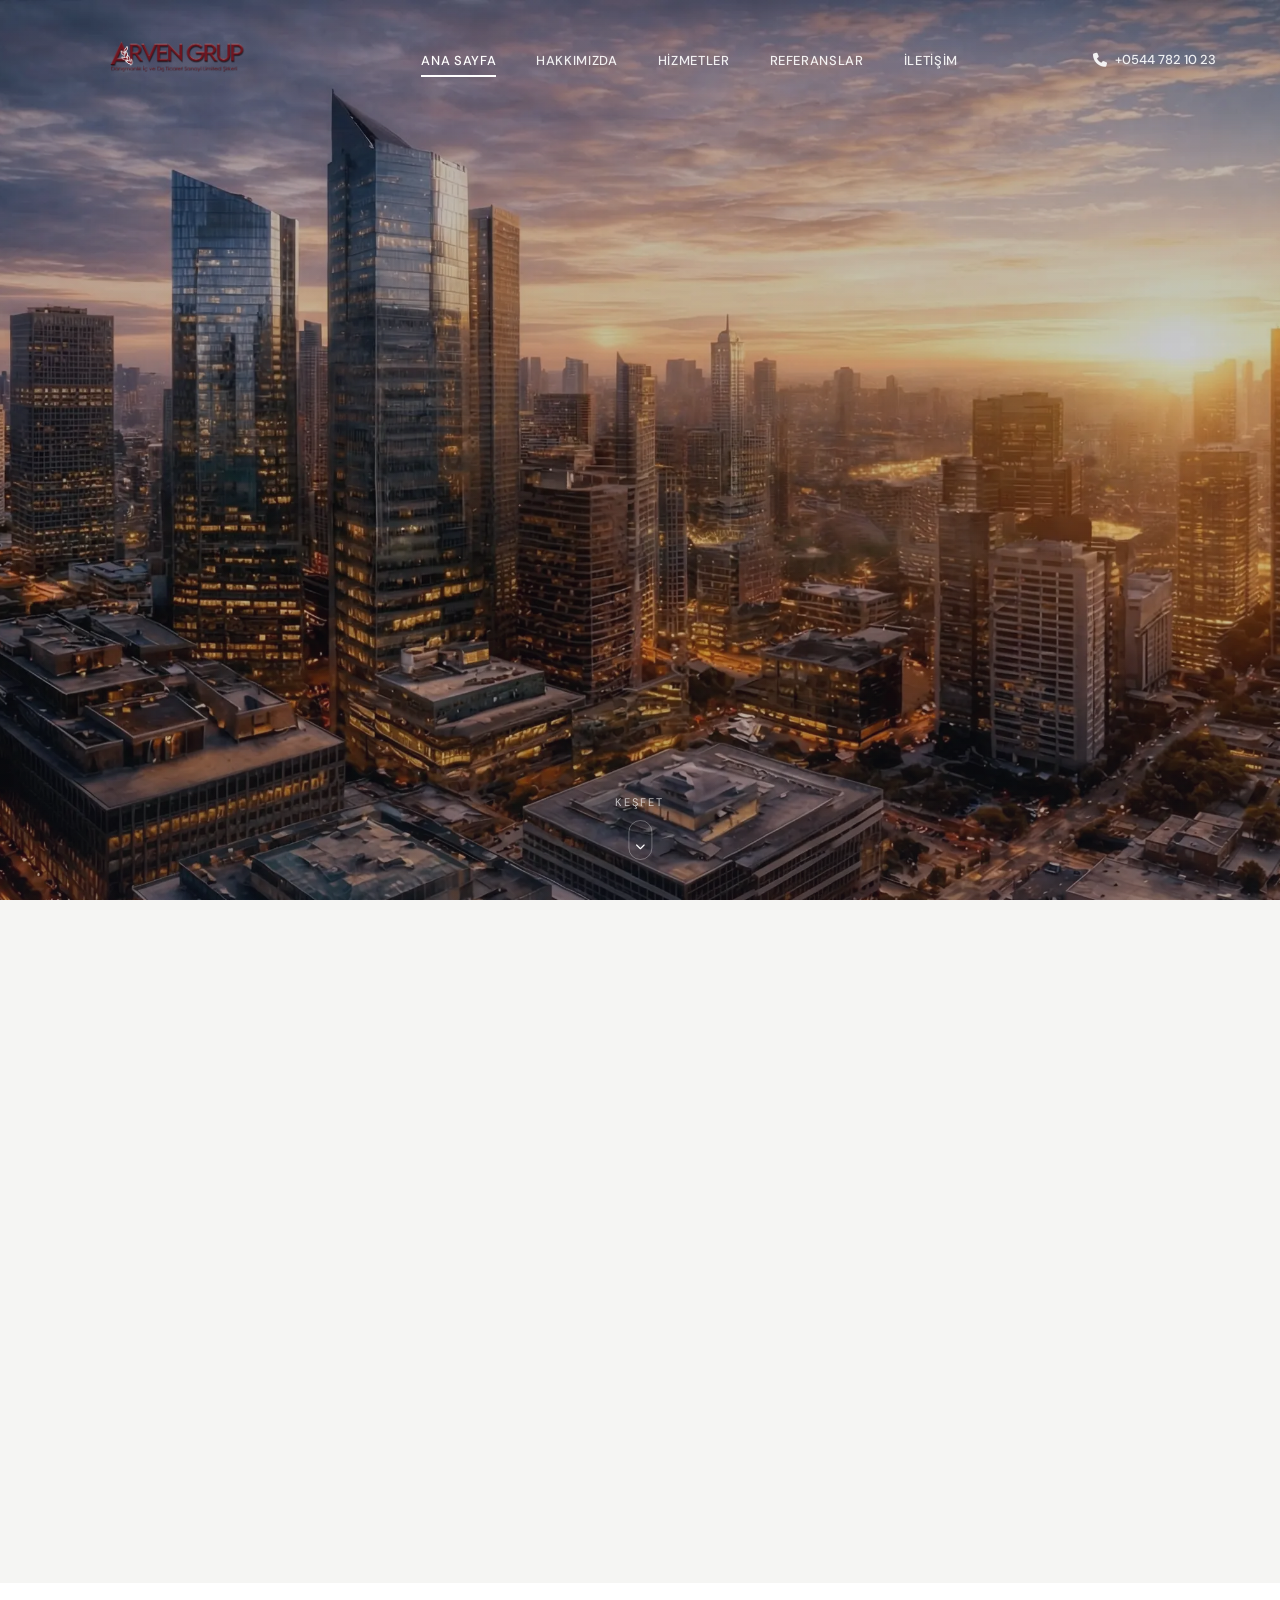
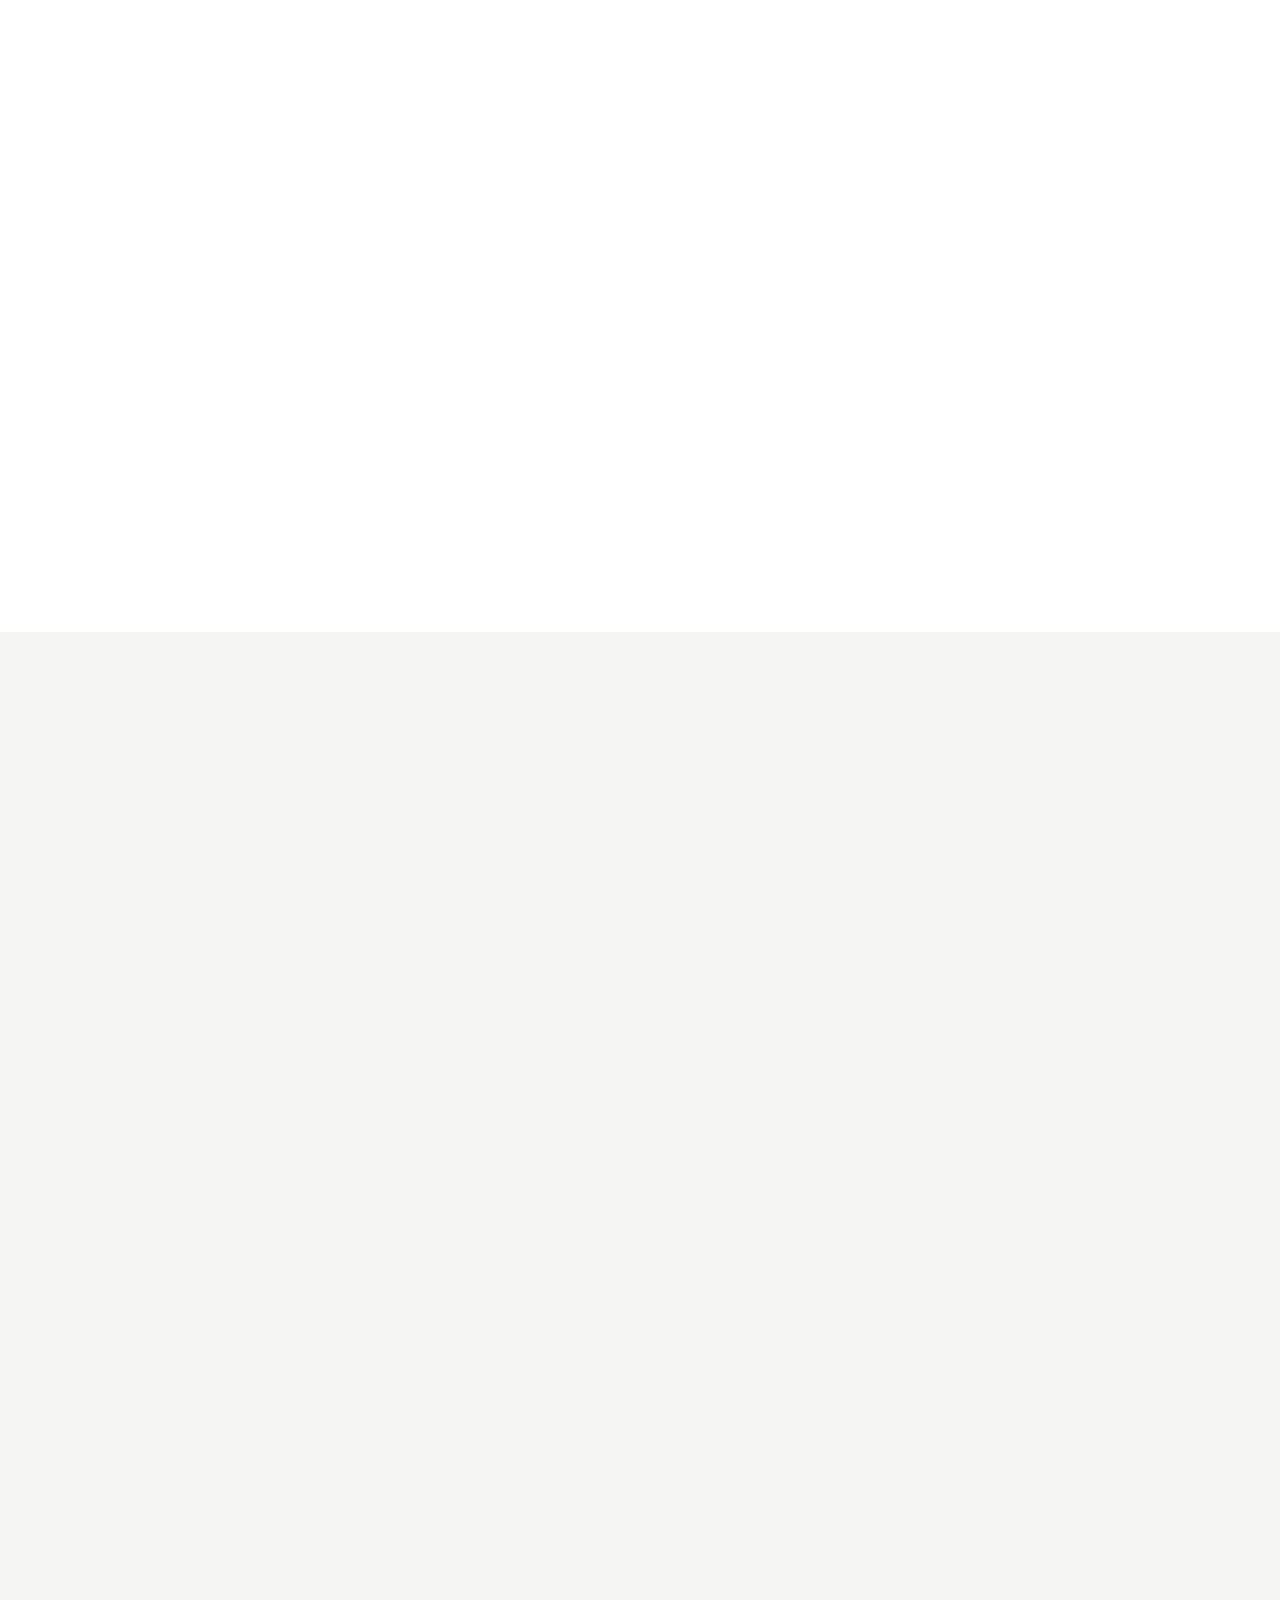
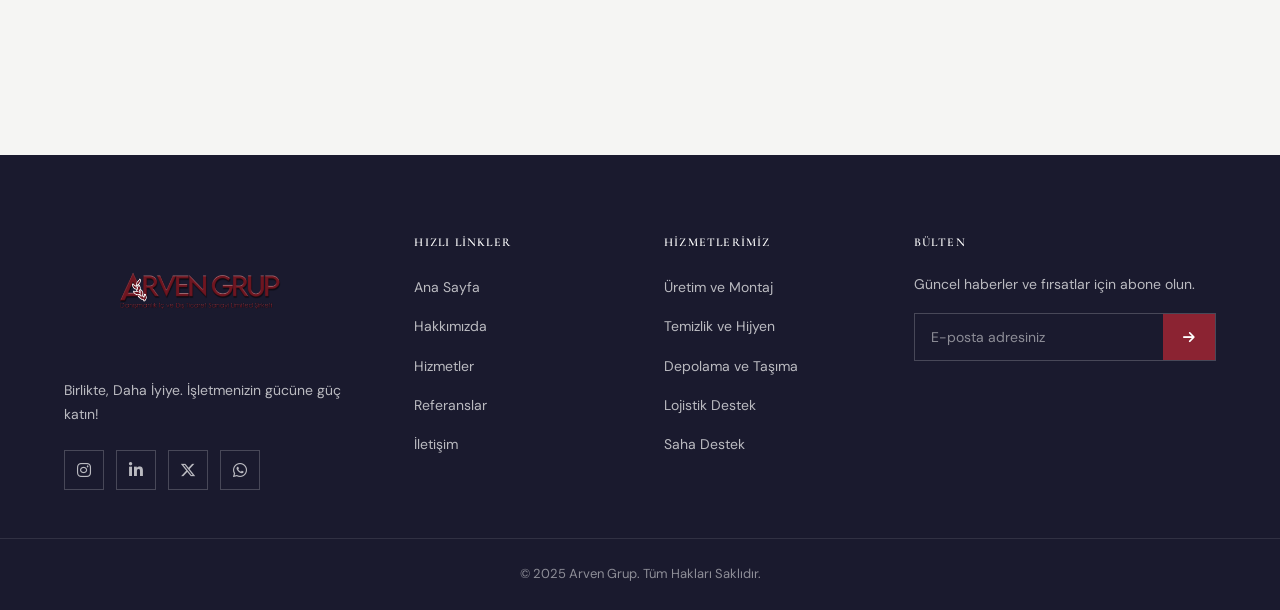
==== commit eb20c925: "Referanslar bölümü yenilendi ve logo slider eklendi - İstatistik bölümü kaldırıldı, referanslar hero" ====
--- a/index.html
+++ b/index.html
@@ -142,46 +142,71 @@
       </a>
     </section>
 
+    <!-- ===== REFERANSLAR SECTION ===== -->
+    <section class="references" id="referanslar">
+      <div class="container">
+        <div class="section-header" data-reveal="up">
+          <span class="section-label">İŞ ORTAKLARIMIZ</span>
+          <img src="images/logo.png" alt="Arven Grup" class="section-logo" />
+          <p class="section-desc">
+            Türkiye'nin önde gelen kurum ve kuruluşlarıyla güvenle çalışıyoruz
+          </p>
+        </div>
+
+        <div class="partners-slider-wrapper" data-reveal="up">
+          <div class="partners-grid">
+            <!-- İlk set -->
+            <div class="partner-card logo-only">
+              <img src="images/kocaeli-buyuksehir.webp" alt="Kocaeli Büyükşehir Belediyesi" class="partner-logo-full" />
+            </div>
+            <div class="partner-card logo-only">
+              <img src="images/kocaeli-sanayi-odası.jpg" alt="Kocaeli Sanayi Odası" class="partner-logo-full" />
+            </div>
+            <div class="partner-card logo-only">
+              <img src="images/kocaeli-ticaret.png" alt="Kocaeli Ticaret Odası" class="partner-logo-full" />
+            </div>
+            <div class="partner-card logo-only">
+              <img src="images/gölcük-belediyesi.jpg" alt="Gölcük Belediyesi" class="partner-logo-full" />
+            </div>
+            <div class="partner-card logo-only">
+              <img src="images/belde.jpg" alt="Belde AŞ" class="partner-logo-full" />
+            </div>
+            <div class="partner-card logo-only">
+              <img src="images/golasas.png" alt="Gölaş AŞ" class="partner-logo-full" />
+            </div>
+            <div class="partner-card logo-only">
+              <img src="images/leroy.svg" alt="Leröy Su Ürünleri" class="partner-logo-full" />
+            </div>
+            <!-- Kopya set (sonsuz döngü için) -->
+            <div class="partner-card logo-only">
+              <img src="images/kocaeli-buyuksehir.webp" alt="Kocaeli Büyükşehir Belediyesi" class="partner-logo-full" />
+            </div>
+            <div class="partner-card logo-only">
+              <img src="images/kocaeli-sanayi-odası.jpg" alt="Kocaeli Sanayi Odası" class="partner-logo-full" />
+            </div>
+            <div class="partner-card logo-only">
+              <img src="images/kocaeli-ticaret.png" alt="Kocaeli Ticaret Odası" class="partner-logo-full" />
+            </div>
+            <div class="partner-card logo-only">
+              <img src="images/gölcük-belediyesi.jpg" alt="Gölcük Belediyesi" class="partner-logo-full" />
+            </div>
+            <div class="partner-card logo-only">
+              <img src="images/belde.jpg" alt="Belde AŞ" class="partner-logo-full" />
+            </div>
+            <div class="partner-card logo-only">
+              <img src="images/golasas.png" alt="Gölaş AŞ" class="partner-logo-full" />
+            </div>
+            <div class="partner-card logo-only">
+              <img src="images/leroy.svg" alt="Leröy Su Ürünleri" class="partner-logo-full" />
+            </div>
+          </div>
+        </div>
+      </div>
+    </section>
+
     <!-- ===== HAKKIMIZDA SECTION ===== -->
     <section class="about" id="hakkimizda">
       <div class="container">
-        <!-- Section Header -->
-        <div class="section-header" data-reveal="up">
-          <span class="section-label">15 YILDIR GÜVENİLİR İŞ ORTAĞINIZ</span>
-          <img src="images/logo.png" alt="Arven Grup" class="section-logo" />
-          <p class="section-desc">
-            15 yıldır personel tedarikinde güvenin ve mükemmelliğin adresi
-          </p>
-        </div>
-
-        <!-- Stats Row -->
-        <div class="stats-row" data-reveal="up">
-          <div class="stat-item">
-            <i class="fas fa-globe"></i>
-            <span class="stat-number" data-target="50">0</span>
-            <span class="stat-suffix">+</span>
-            <span class="stat-label">SEKTÖR</span>
-          </div>
-          <div class="stat-item">
-            <i class="fas fa-users"></i>
-            <span class="stat-number" data-target="1000">0</span>
-            <span class="stat-suffix">+</span>
-            <span class="stat-label">MUTLU MÜŞTERİ</span>
-          </div>
-          <div class="stat-item">
-            <i class="fas fa-truck"></i>
-            <span class="stat-number" data-target="500">0</span>
-            <span class="stat-suffix">+</span>
-            <span class="stat-label">BAŞARILI PROJE</span>
-          </div>
-          <div class="stat-item">
-            <i class="fas fa-calendar"></i>
-            <span class="stat-number" data-target="15">0</span>
-            <span class="stat-suffix">+</span>
-            <span class="stat-label">YIL DENEYİM</span>
-          </div>
-        </div>
-
         <!-- Story Title -->
         <div class="story-header" data-reveal="up">
           <h3 class="story-title">Bizim <span>Hikayemiz</span></h3>
@@ -445,91 +470,6 @@
               çözümleri. 7/24 destek.
             </p>
             <div class="service-line"></div>
-          </div>
-        </div>
-      </div>
-    </section>
-
-    <!-- ===== REFERANSLAR SECTION ===== -->
-    <section class="references" id="referanslar">
-      <div class="container">
-        <div class="section-header" data-reveal="up">
-          <span class="section-label">İŞ ORTAKLARIMIZ</span>
-          <img src="images/logo.png" alt="Arven Grup" class="section-logo" />
-          <p class="section-desc">
-            Türkiye'nin önde gelen kurum ve kuruluşlarıyla güvenle çalışıyoruz
-          </p>
-        </div>
-
-        <div class="partners-grid" data-reveal="up">
-          <div class="partner-card">
-            <div class="partner-icon">
-              <i class="fas fa-landmark"></i>
-            </div>
-            <div class="partner-info">
-              <h4 class="partner-name">Kocaeli Büyükşehir Belediyesi</h4>
-              <span class="partner-type">Kamu Kurumu</span>
-            </div>
-          </div>
-
-          <div class="partner-card">
-            <div class="partner-icon">
-              <i class="fas fa-industry"></i>
-            </div>
-            <div class="partner-info">
-              <h4 class="partner-name">Kocaeli Sanayi Odası</h4>
-              <span class="partner-type">Meslek Kuruluşu</span>
-            </div>
-          </div>
-
-          <div class="partner-card">
-            <div class="partner-icon">
-              <i class="fas fa-chart-line"></i>
-            </div>
-            <div class="partner-info">
-              <h4 class="partner-name">Kocaeli Ticaret Odası</h4>
-              <span class="partner-type">Meslek Kuruluşu</span>
-            </div>
-          </div>
-
-          <div class="partner-card">
-            <div class="partner-icon">
-              <i class="fas fa-building-columns"></i>
-            </div>
-            <div class="partner-info">
-              <h4 class="partner-name">Gölcük Belediyesi</h4>
-              <span class="partner-type">Kamu Kurumu</span>
-            </div>
-          </div>
-
-          <div class="partner-card">
-            <div class="partner-icon">
-              <i class="fas fa-building"></i>
-            </div>
-            <div class="partner-info">
-              <h4 class="partner-name">Belde AŞ</h4>
-              <span class="partner-type">Belediye İştiraki</span>
-            </div>
-          </div>
-
-          <div class="partner-card">
-            <div class="partner-icon">
-              <i class="fas fa-city"></i>
-            </div>
-            <div class="partner-info">
-              <h4 class="partner-name">Gölaş AŞ</h4>
-              <span class="partner-type">Belediye İştiraki</span>
-            </div>
-          </div>
-
-          <div class="partner-card">
-            <div class="partner-icon">
-              <i class="fas fa-fish"></i>
-            </div>
-            <div class="partner-info">
-              <h4 class="partner-name">Leröy Su Ürünleri</h4>
-              <span class="partner-type">Özel Sektör</span>
-            </div>
           </div>
         </div>
       </div>
--- a/style.css
+++ b/style.css
@@ -1105,49 +1105,113 @@
     background-color: var(--color-bg-alt);
 }
 
-/* Partners Grid */
+/* Partners Slider */
+.partners-slider-wrapper {
+    overflow: hidden;
+    margin-top: 40px;
+    padding: 20px 0;
+    position: relative;
+}
+
+.partners-slider-wrapper::before,
+.partners-slider-wrapper::after {
+    content: '';
+    position: absolute;
+    top: 0;
+    width: 100px;
+    height: 100%;
+    z-index: 2;
+    pointer-events: none;
+}
+
+.partners-slider-wrapper::before {
+    left: 0;
+    background: linear-gradient(to right, var(--color-bg) 0%, transparent 100%);
+}
+
+.partners-slider-wrapper::after {
+    right: 0;
+    background: linear-gradient(to left, var(--color-bg) 0%, transparent 100%);
+}
+
+@media (max-width: 768px) {
+    .partners-slider-wrapper::before,
+    .partners-slider-wrapper::after {
+        width: 30px;
+    }
+}
+
 .partners-grid {
     display: flex;
-    flex-wrap: wrap;
-    justify-content: center;
-    gap: 20px;
-    margin-top: 20px;
+    gap: 40px;
+    animation: scroll 40s linear infinite;
+    width: max-content;
+}
+
+@media (max-width: 768px) {
+    .partners-grid {
+        gap: 20px;
+    }
+}
+
+.partners-grid:hover {
+    animation-play-state: paused;
+}
+
+@keyframes scroll {
+    0% {
+        transform: translateX(0);
+    }
+    100% {
+        transform: translateX(-50%);
+    }
 }
 
 .partner-card {
-    flex: 0 1 calc(25% - 15px);
-    min-width: 260px;
+    flex-shrink: 0;
+    width: 220px;
+    height: 140px;
     background: var(--color-white);
     border: 1px solid var(--color-border);
-    padding: 32px 24px;
+    border-radius: 16px;
+    padding: 28px;
     display: flex;
     align-items: center;
-    gap: 20px;
+    justify-content: center;
     transition: all var(--transition-fast);
     position: relative;
     overflow: hidden;
 }
 
-.partner-card::before {
-    content: '';
-    position: absolute;
-    top: 0;
-    left: 0;
-    width: 4px;
-    height: 100%;
-    background: var(--color-accent);
-    transform: scaleY(0);
-    transition: transform var(--transition-fast);
+@media (max-width: 992px) {
+    .partner-card {
+        width: 180px;
+        height: 110px;
+        padding: 20px;
+    }
+}
+
+@media (max-width: 768px) {
+    .partner-card {
+        width: 160px;
+        height: 100px;
+        padding: 18px;
+        border-radius: 12px;
+    }
+}
+
+@media (max-width: 480px) {
+    .partner-card {
+        width: 140px;
+        height: 90px;
+        padding: 15px;
+    }
 }
 
 .partner-card:hover {
     border-color: var(--color-accent);
-    box-shadow: var(--shadow-md);
-    transform: translateY(-4px);
-}
-
-.partner-card:hover::before {
-    transform: scaleY(1);
+    box-shadow: 0 10px 30px rgba(0, 0, 0, 0.1);
+    transform: scale(1.05);
 }
 
 .partner-card.featured {
@@ -1185,6 +1249,23 @@
     font-size: 22px;
     color: var(--color-accent);
     transition: all var(--transition-fast);
+    overflow: hidden;
+}
+
+.partner-card.logo-only {
+    justify-content: center;
+    align-items: center;
+}
+
+.partner-logo-full {
+    width: 100%;
+    height: 100%;
+    object-fit: contain;
+    transition: all var(--transition-fast);
+}
+
+.partner-card:hover .partner-logo-full {
+    transform: scale(1.1);
 }
 
 .partner-card:hover .partner-icon {
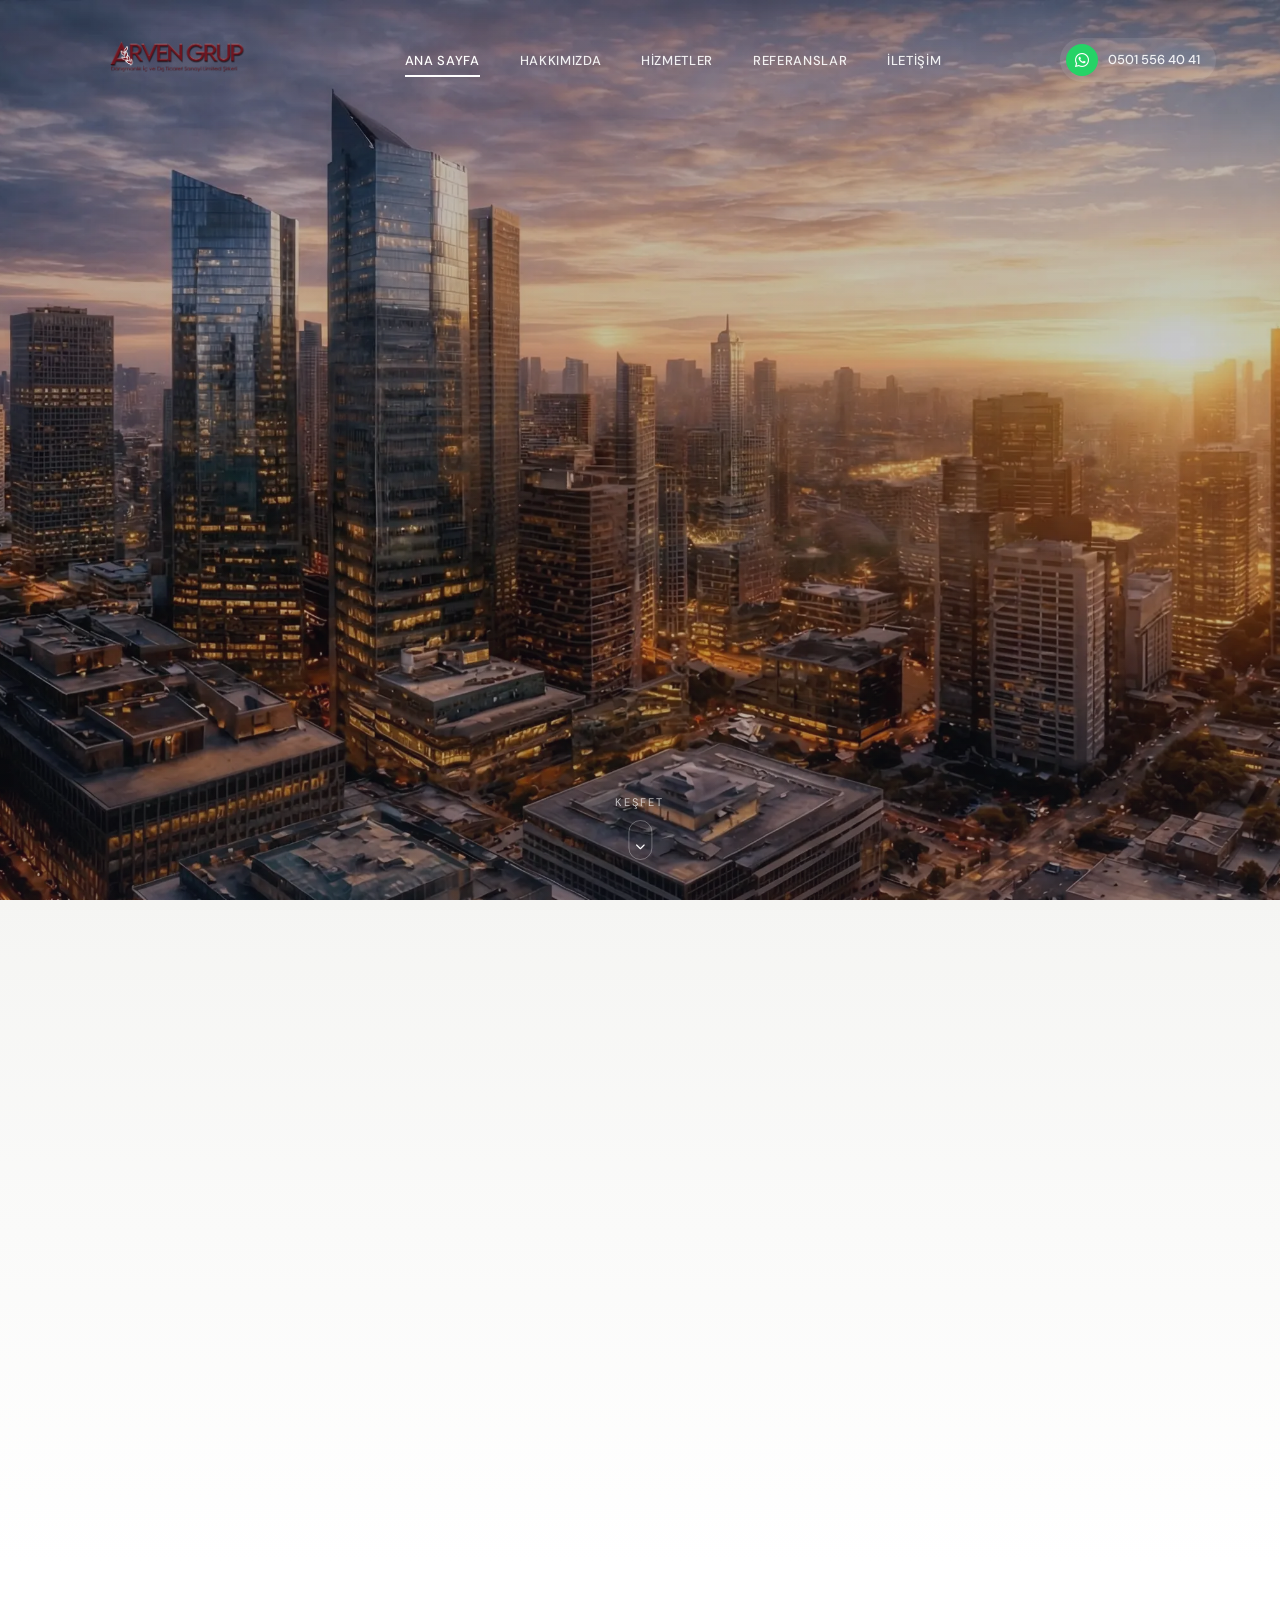
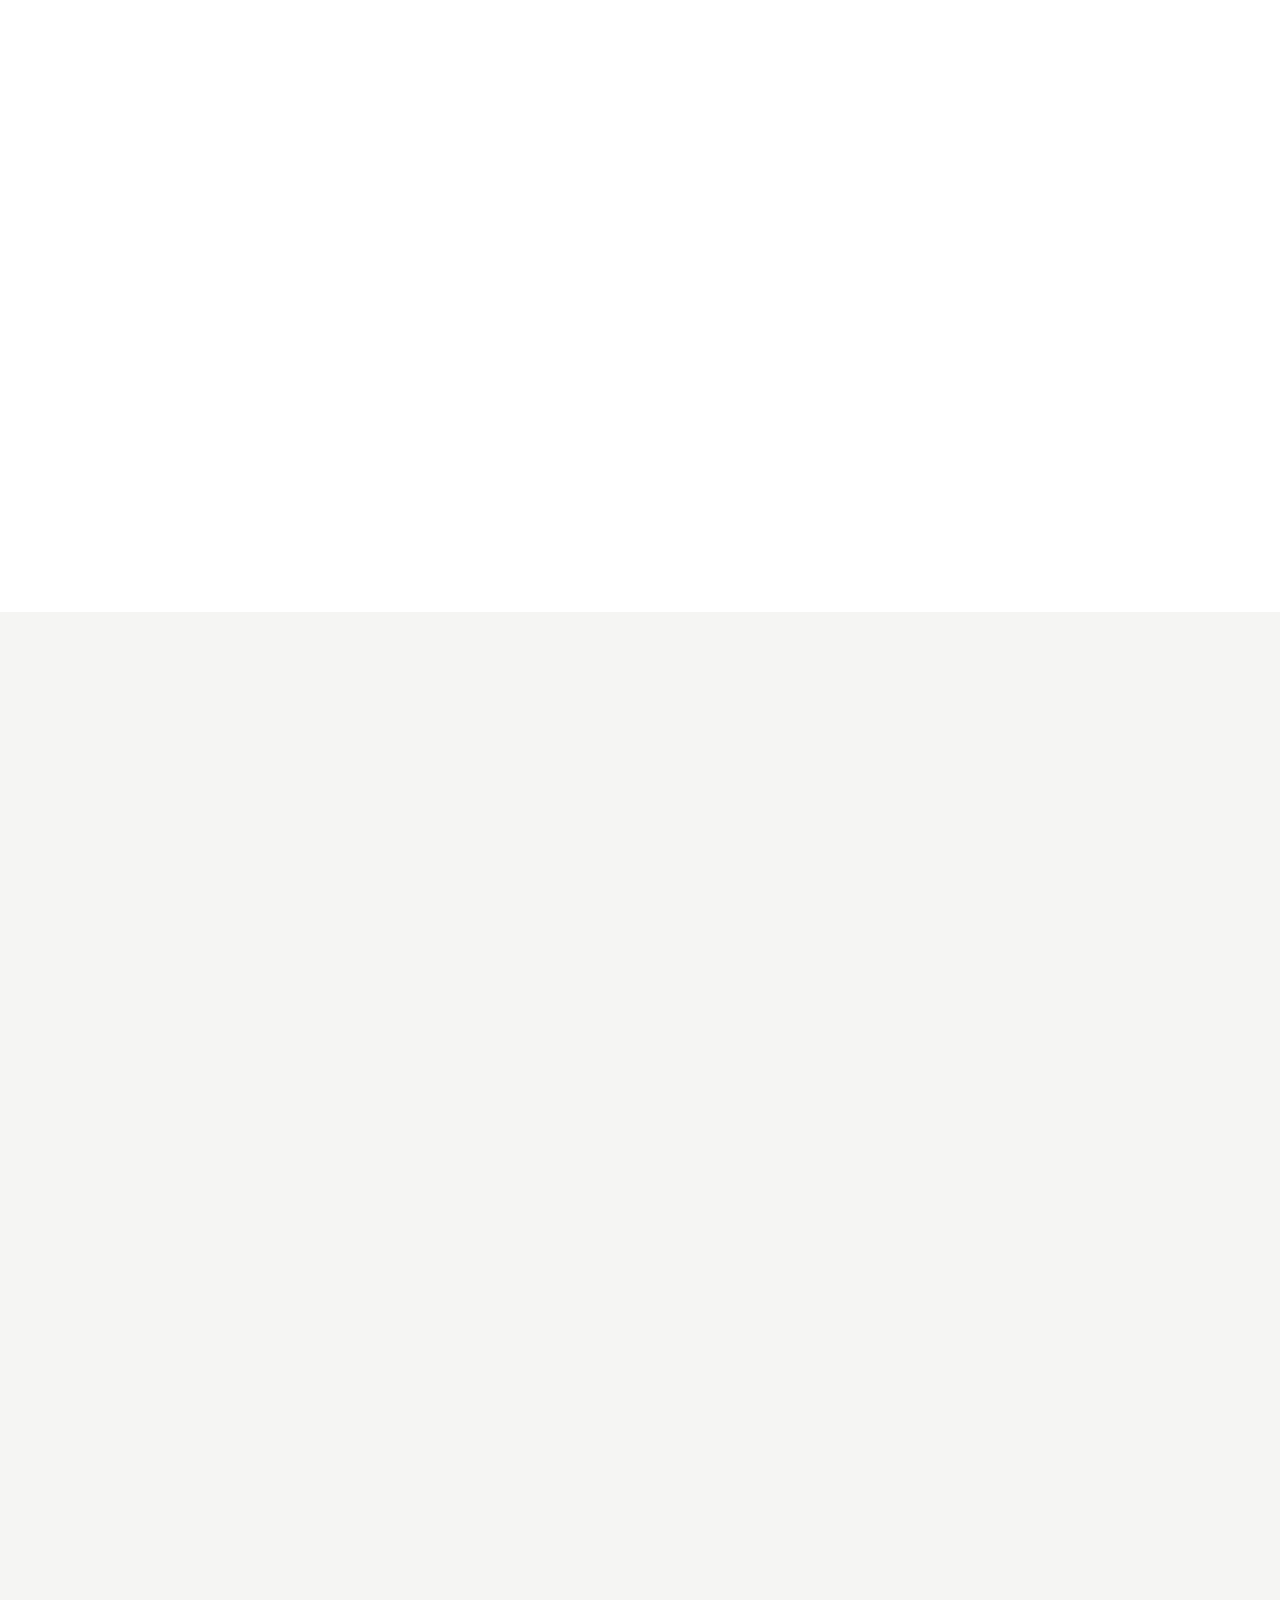
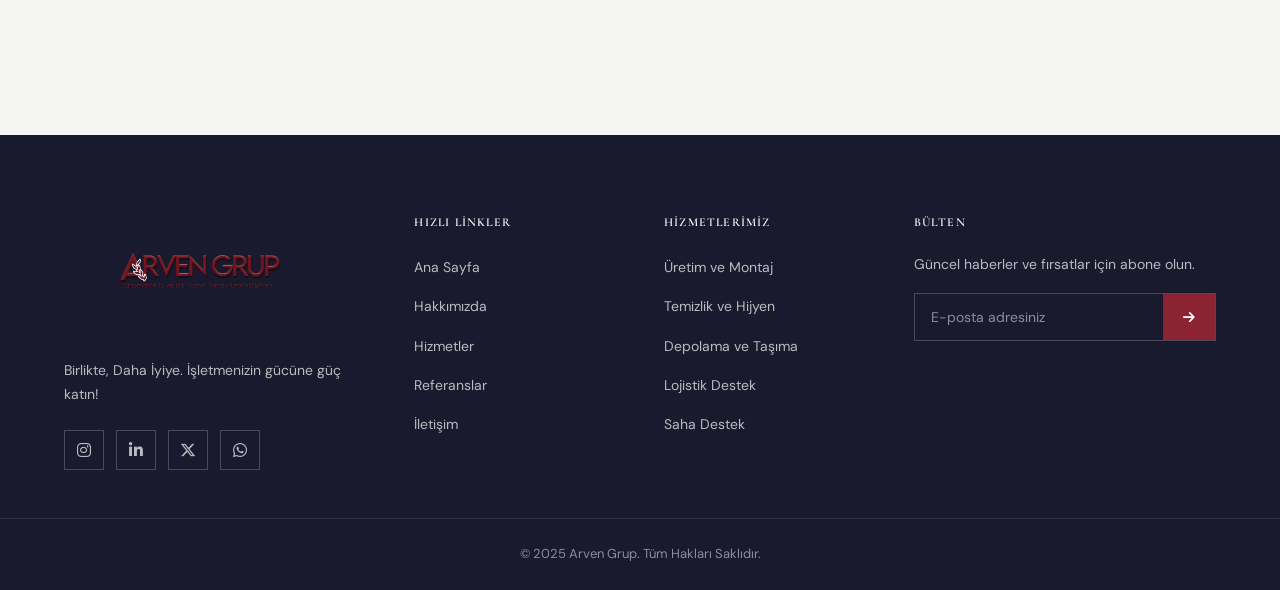
==== commit 0221a14a: "Header ve iletişim bilgileri güncellendi - Logo slider düzeltildi (overflow ve animasyon) - İletişim" ====
--- a/index.html
+++ b/index.html
@@ -77,9 +77,17 @@
         </ul>
 
         <div class="nav-actions">
-          <a href="tel:+905447821023" class="nav-phone">
-            <i class="fas fa-phone"></i>
-            <span>+0544 782 10 23</span>
+          <div class="nav-contact-group">
+            <a href="https://wa.me/905015564041" class="nav-whatsapp" aria-label="WhatsApp">
+              <i class="fab fa-whatsapp"></i>
+            </a>
+            <a href="tel:+905015564041" class="nav-phone">
+              <span>0501 556 40 41</span>
+            </a>
+          </div>
+          <a href="iletisim.html" class="nav-contact-btn">
+            <i class="fas fa-envelope"></i>
+            <span>İletişim</span>
           </a>
           <button class="hamburger" id="hamburger" aria-label="Menü">
             <span class="bar"></span>
@@ -504,7 +512,7 @@
                   <i class="fab fa-x-twitter"></i>
                 </a>
                 <a
-                  href="https://wa.me/905447821023"
+                  href="https://wa.me/905015564041"
                   class="social-link"
                   aria-label="WhatsApp"
                 >
--- a/style.css
+++ b/style.css
@@ -307,6 +307,79 @@
     color: var(--color-accent);
 }
 
+/* Nav Contact Group */
+.nav-contact-group {
+    display: flex;
+    align-items: center;
+    background: rgba(255, 255, 255, 0.1);
+    border-radius: 50px;
+    padding: 6px 16px 6px 6px;
+    gap: 10px;
+    transition: all var(--transition-fast);
+}
+
+.nav-contact-group:hover {
+    background: rgba(255, 255, 255, 0.15);
+}
+
+.navbar.scrolled .nav-contact-group {
+    background: var(--color-bg-alt);
+}
+
+.navbar.scrolled .nav-contact-group:hover {
+    background: var(--color-border);
+}
+
+.nav-contact-group .nav-phone {
+    padding: 0;
+}
+
+.nav-contact-group .nav-phone i {
+    display: none;
+}
+
+/* Nav Contact Button (mobile only) */
+.nav-contact-btn {
+    display: none;
+    align-items: center;
+    gap: 6px;
+    padding: 8px 14px;
+    background: var(--color-accent);
+    color: var(--color-white);
+    border-radius: 20px;
+    font-size: 12px;
+    font-weight: 500;
+    transition: all var(--transition-fast);
+}
+
+.nav-contact-btn:hover {
+    background: var(--color-accent-dark);
+}
+
+.nav-contact-btn i {
+    font-size: 12px;
+}
+
+/* Nav WhatsApp */
+.nav-whatsapp {
+    display: flex;
+    align-items: center;
+    justify-content: center;
+    width: 32px;
+    height: 32px;
+    border-radius: 50%;
+    background: #25D366;
+    color: var(--color-white);
+    font-size: 16px;
+    transition: all var(--transition-fast);
+    flex-shrink: 0;
+}
+
+.nav-whatsapp:hover {
+    background: #20bd5a;
+    transform: scale(1.1);
+}
+
 /* Nav Social */
 .nav-social {
     display: flex;
@@ -410,6 +483,14 @@
     .nav-phone span {
         display: none;
     }
+
+    .nav-contact-group {
+        display: none;
+    }
+
+    .nav-contact-btn {
+        display: flex;
+    }
 }
 
 /* ===== HERO SECTION ===== */
@@ -1102,200 +1183,130 @@
 /* ===== REFERENCES SECTION ===== */
 .references {
     padding: var(--section-padding) 0;
-    background-color: var(--color-bg-alt);
+    background: linear-gradient(180deg, var(--color-bg-alt) 0%, var(--color-bg) 100%);
+    overflow: hidden;
 }
 
 /* Partners Slider */
 .partners-slider-wrapper {
+    position: relative;
+    width: 100%;
+    margin-top: 50px;
+    padding: 30px 0;
     overflow: hidden;
-    margin-top: 40px;
-    padding: 20px 0;
-    position: relative;
-}
-
-.partners-slider-wrapper::before,
-.partners-slider-wrapper::after {
-    content: '';
-    position: absolute;
-    top: 0;
-    width: 100px;
-    height: 100%;
-    z-index: 2;
-    pointer-events: none;
-}
-
-.partners-slider-wrapper::before {
-    left: 0;
-    background: linear-gradient(to right, var(--color-bg) 0%, transparent 100%);
-}
-
-.partners-slider-wrapper::after {
-    right: 0;
-    background: linear-gradient(to left, var(--color-bg) 0%, transparent 100%);
-}
-
-@media (max-width: 768px) {
-    .partners-slider-wrapper::before,
-    .partners-slider-wrapper::after {
-        width: 30px;
-    }
+    mask-image: linear-gradient(90deg, transparent, white 10%, white 90%, transparent);
+    -webkit-mask-image: linear-gradient(90deg, transparent, white 10%, white 90%, transparent);
 }
 
 .partners-grid {
     display: flex;
+    align-items: center;
     gap: 40px;
-    animation: scroll 40s linear infinite;
-    width: max-content;
-}
-
-@media (max-width: 768px) {
-    .partners-grid {
-        gap: 20px;
-    }
+    width: fit-content;
+    animation: marquee 30s linear infinite;
 }
 
 .partners-grid:hover {
     animation-play-state: paused;
 }
 
-@keyframes scroll {
+@keyframes marquee {
     0% {
         transform: translateX(0);
     }
     100% {
-        transform: translateX(-50%);
+        transform: translateX(calc(-50% - 20px));
     }
 }
 
 .partner-card {
     flex-shrink: 0;
-    width: 220px;
-    height: 140px;
+    width: 180px;
+    height: 100px;
     background: var(--color-white);
-    border: 1px solid var(--color-border);
-    border-radius: 16px;
-    padding: 28px;
+    border-radius: 12px;
+    padding: 20px;
     display: flex;
     align-items: center;
     justify-content: center;
-    transition: all var(--transition-fast);
-    position: relative;
-    overflow: hidden;
-}
-
-@media (max-width: 992px) {
-    .partner-card {
-        width: 180px;
-        height: 110px;
-        padding: 20px;
-    }
-}
-
-@media (max-width: 768px) {
+    box-shadow: 0 4px 20px rgba(0, 0, 0, 0.06);
+    transition: all 0.3s ease;
+}
+
+.partner-card:hover {
+    transform: translateY(-5px);
+    box-shadow: 0 15px 40px rgba(0, 0, 0, 0.12);
+}
+
+.partner-logo-full {
+    width: 100%;
+    height: 100%;
+    object-fit: contain;
+    opacity: 0.85;
+    transition: opacity 0.3s ease;
+}
+
+.partner-card:hover .partner-logo-full {
+    opacity: 1;
+}
+
+/* Tablet */
+@media (max-width: 1024px) {
+    .partners-grid {
+        gap: 30px;
+    }
+
     .partner-card {
         width: 160px;
-        height: 100px;
-        padding: 18px;
-        border-radius: 12px;
-    }
-}
-
-@media (max-width: 480px) {
-    .partner-card {
-        width: 140px;
         height: 90px;
         padding: 15px;
     }
 }
 
-.partner-card:hover {
-    border-color: var(--color-accent);
-    box-shadow: 0 10px 30px rgba(0, 0, 0, 0.1);
-    transform: scale(1.05);
-}
-
-.partner-card.featured {
-    grid-column: span 1;
-    background: linear-gradient(135deg, var(--color-primary) 0%, #2a2a40 100%);
-    border-color: var(--color-primary);
-}
-
-.partner-card.featured .partner-icon {
-    background: rgba(255, 255, 255, 0.1);
-    color: var(--color-white);
-}
-
-.partner-card.featured .partner-name {
-    color: var(--color-white);
-}
-
-.partner-card.featured .partner-type {
-    color: rgba(255, 255, 255, 0.7);
-}
-
-.partner-card.featured::before {
-    background: var(--color-white);
-}
-
-.partner-icon {
-    width: 56px;
-    height: 56px;
-    min-width: 56px;
-    background: var(--color-bg-alt);
-    border-radius: 12px;
-    display: flex;
-    align-items: center;
-    justify-content: center;
-    font-size: 22px;
-    color: var(--color-accent);
-    transition: all var(--transition-fast);
-    overflow: hidden;
-}
-
-.partner-card.logo-only {
-    justify-content: center;
-    align-items: center;
-}
-
-.partner-logo-full {
-    width: 100%;
-    height: 100%;
-    object-fit: contain;
-    transition: all var(--transition-fast);
-}
-
-.partner-card:hover .partner-logo-full {
-    transform: scale(1.1);
-}
-
-.partner-card:hover .partner-icon {
-    background: var(--color-accent);
-    color: var(--color-white);
-}
-
-.partner-card.featured:hover .partner-icon {
-    background: var(--color-white);
-    color: var(--color-primary);
-}
-
-.partner-info {
-    flex: 1;
-}
-
-.partner-name {
-    font-family: var(--font-display);
-    font-size: 17px;
-    font-weight: 500;
-    color: var(--color-primary);
-    margin-bottom: 4px;
-    line-height: 1.3;
-}
-
-.partner-type {
-    font-size: 12px;
-    color: var(--color-secondary);
-    text-transform: uppercase;
-    letter-spacing: 0.05em;
+/* Mobile */
+@media (max-width: 768px) {
+    .references .container {
+        padding: 0 15px;
+    }
+
+    .partners-slider-wrapper {
+        margin-top: 25px;
+        padding: 20px 0;
+        mask-image: none;
+        -webkit-mask-image: none;
+    }
+
+    .partners-grid {
+        display: grid;
+        grid-template-columns: repeat(3, 1fr);
+        gap: 12px;
+        width: 100%;
+        animation: none;
+    }
+
+    .partners-grid .partner-card:nth-child(n+8) {
+        display: none;
+    }
+
+    .partner-card {
+        width: 100%;
+        height: 80px;
+        padding: 12px;
+        border-radius: 10px;
+    }
+}
+
+/* Small Mobile */
+@media (max-width: 480px) {
+    .partners-grid {
+        grid-template-columns: repeat(2, 1fr);
+        gap: 10px;
+    }
+
+    .partner-card {
+        height: 70px;
+        padding: 10px;
+    }
 }
 
 /* Partners Responsive */
